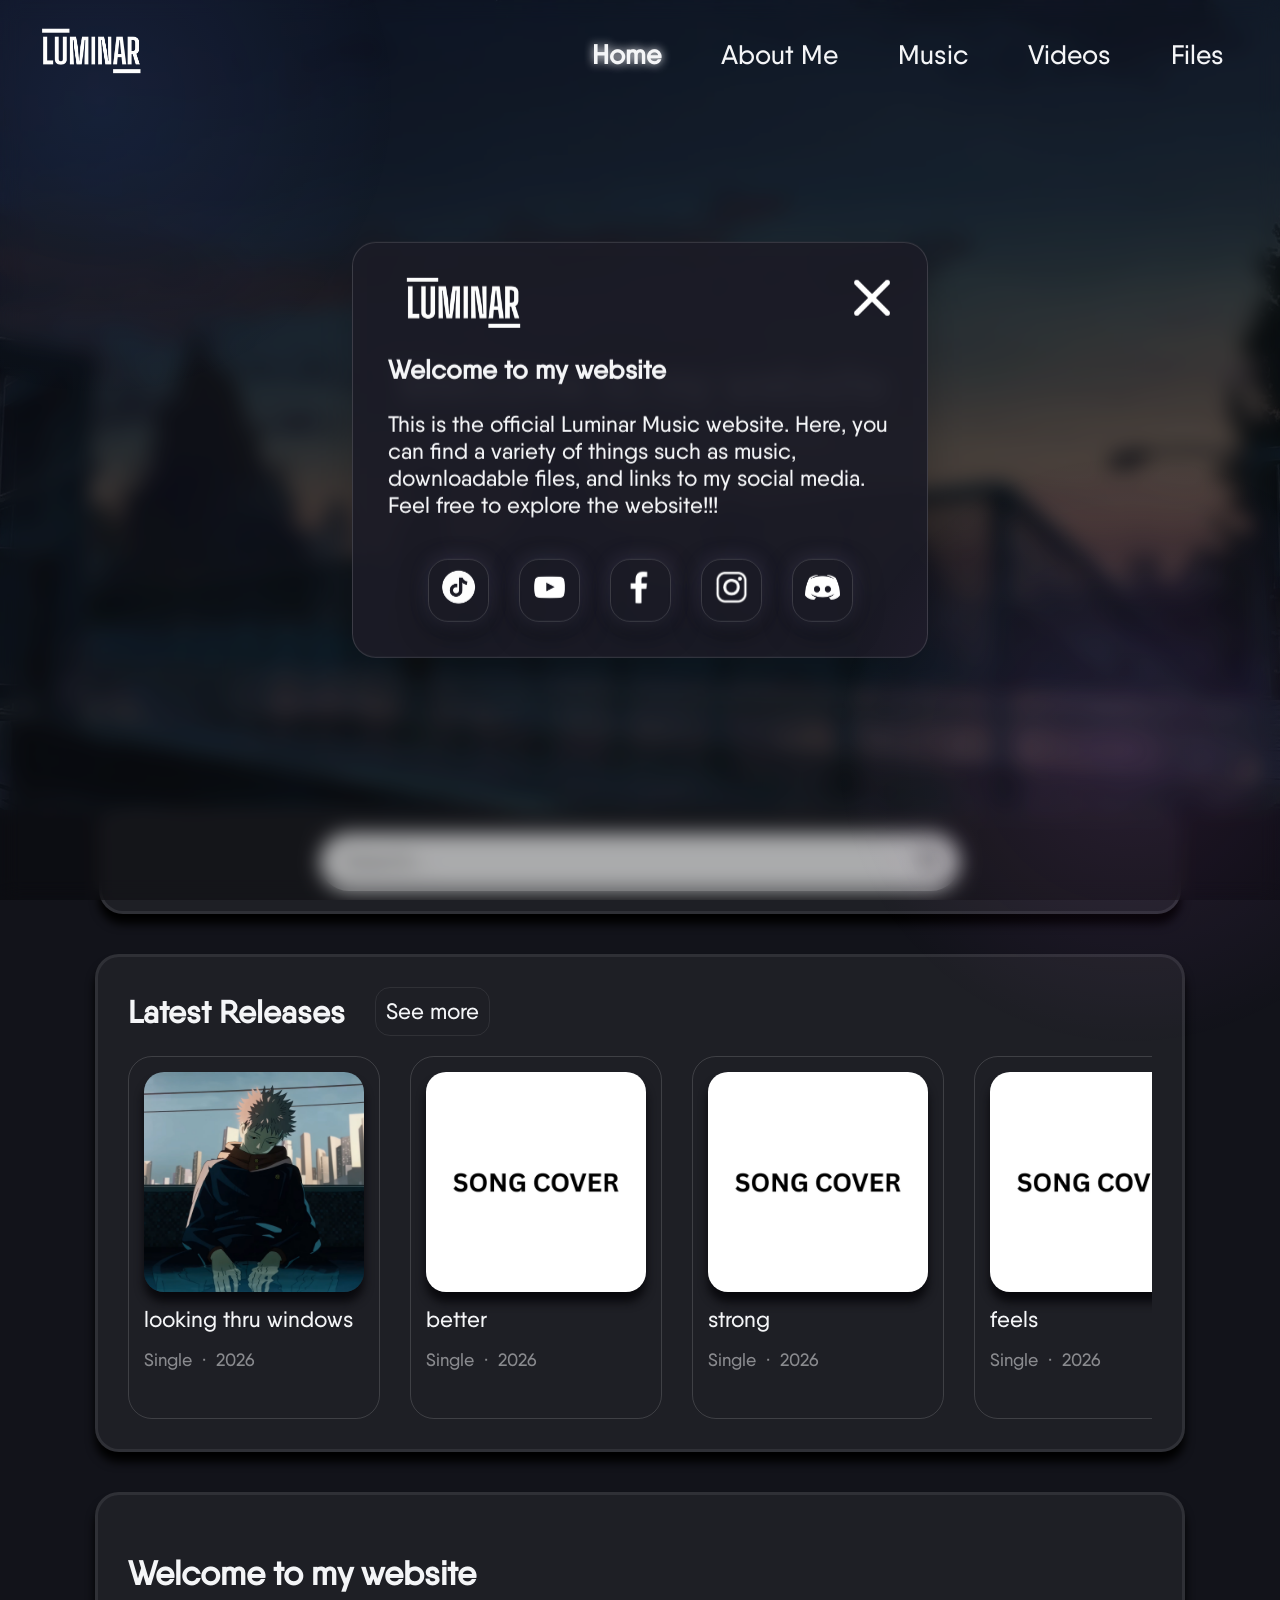
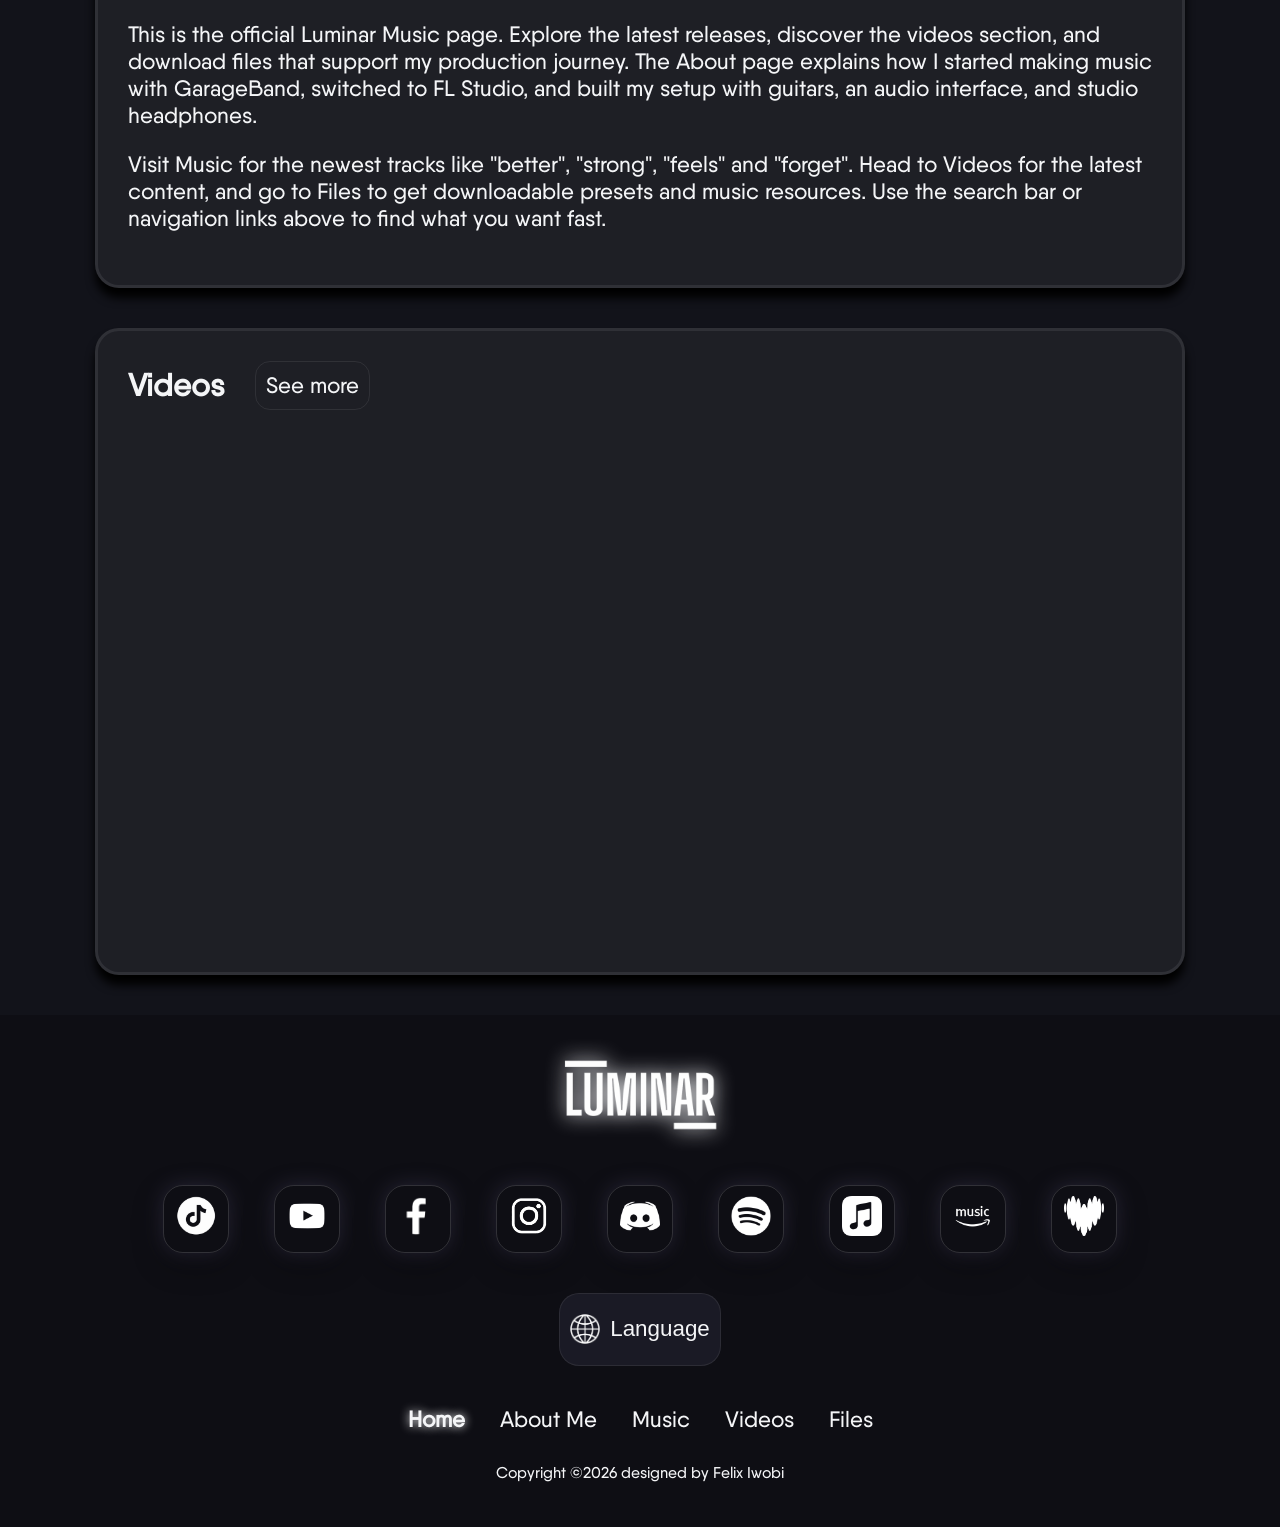
==== index.html @ fa7b5176 "Add files via upload" ====
<!DOCTYPE html>
<html lang="en">
<head>
    <meta charset="UTF-8">
    <meta name="viewport" content="width=device-width, initial-scale=1.0">
    <link rel="stylesheet" href="style.css">
    <title>Luminar - Home</title>
    <link rel="icon" href="images/luminar-logo-small.png">
</head>
<body>
    <nav class="navbar">
        <a href=""><img src="images/luminar-logo.png" class="luminar-logo" alt=""></a>
        <ul class="navlist">
            <li><a href="index.html" id="nav-home" aria-current="page">Home</a></li>
            <li><a href="about.html" id="nav-about">About Me</a></li>
            <li><a href="music.html" id="nav-music">Music</a></li>
            <li><a href="videos.html" id="nav-videos">Videos</a></li>
            <li><a href="files.html" id="nav-files">Files</a></li>
        </ul>
    </nav>
<div class="background-image">
    <img src="images/taki-bridge.jpg" alt="background-image">
    <div class="text-on-image">
        <h2 id="hero-title">Welcome to my website</h2>
        <p class="quote" id="hero-quote">
            “Music makes small moments feel cinematic.”
        </p>
    </div>
</div>
<div class="popup">
    <div class="popup-box">
        <div class="popup-top">
            <img src="images/luminar-logo.png" class="logo-in-popup" alt="luminar-logo">
            <img src="images/close-button.png" class="close-btn" alt="close-btn">
        </div>
        <h3 id="main-title" data-lang="welcomeHeading">Welcome to my website</h3>
        <p data-lang="welcomeText1">
            This is the official Luminar Music website. 
            Here, you can find a variety of things such as music, downloadable files, and links to my social media. 
            Feel free to explore the website!!!
        </p>
        <ul class="social-media">
            <li><a href="https://www.tiktok.com/@prod.luminar?_r=1&_t=ZN-96M1bp7JBuY"><img src="images/TikTok.png" alt="TikTok-logo"></a></li>
            <li><a href="https://youtube.com/@prod.luminar?si=uU-DsU_S15RflDt3"><img src="images/YouTube.png" alt=""></a></li>
            <li><a href=""><img src="images/facobook.png" alt=""></a></li>
            <li><a href="https://www.instagram.com/luminar_music/"><img src="images/Insta.png" alt=""></a></li>
            <li><a href="https://discord.gg/rSsydXQe"><img src="images/Discord.png" alt=""></a></li>
        </ul>
    </div>
</div>
<div class="search">
    <div>
        <input type="text" placeholder="Search...">
        <a href=""><img src="images/search.png" alt=""></a>
    </div>  
</div>
<div class="results">
    <h1 data-lang="searchresults">Search Results</h1>
    <div class="search-results">
        <ul class="search-results-list" id="search-results-list">
            <li><a href="https://www.tiktok.com/@prod.luminar?_r=1&_t=ZN-96M1bp7JBuY"><img src="images/TikTok.png" alt="">TikTok</a></li>
            <li><a href="https://youtube.com/@prod.luminar?si=uU-DsU_S15RflDt3"><img src="images/YouTube.png" alt="">YouTube</a></li>
            <li><a href=""><img src="images/facobook.png" alt="">facebook</a></li>
            <li><a href="https://www.instagram.com/luminar_music/"><img src="images/Insta.png" alt="">Instagram</a></li>
            <li><a href=""><img src="images/Spotify.png" alt="">Spotify</a></li>
            <li><a href=""><img src="images/Apple-music.png" alt="">Apple Music</a></li>
            <li><a href="https://discord.gg/rSsydXQe"><img src="images/Discord.png" alt="">Discord</a></li>
            <li><img src="images/Home-pictpgram.png" alt=""><a href="index.html" id="search-home">Home</a></li>
            <li><img src="images/About-pictogram.png" alt=""><a href="about.html" id="search-about">About</a></li>
            <li><img src="images/Music-pictpgram.png" alt=""><a href="music.html" id="search-music">Music</a></li>
            <li><img src="images/Videos-pictogram.png" alt=""><a href="videos.html" id="search-videos">Videos</a></li>
            <li><img src="images/compressed.png" alt=""><a href="files.html" id="search-files">Files</a></li>
        </ul>
    </div>    
</div>
<div class="main-content">
    <div class="releases-home">
        <div class="latest-releases-heading">
            <p data-lang="releases">Latest Releases</p>
            <a href="music.html" data-lang="seeMore">See more</a>
        </div>  
        <ul class="latest-releases-home">
            <li class="song-item"
                data-title="looking thru windows"
                data-cover="images/song covers/looking thru windows.png"
                data-audio="audio/looking thru windows.mp3">
                <a href="music.html">
                <img src="images/song covers/looking thru windows.png"
                    class="song-cover"
                    alt="looking thru windows cover">
                <p class="song-name">looking thru windows</p>
                <div class="song-detail">
                    <p>Single</p>·<p>2026</p>
                </div>
                </a>
            </li>

            <li><a href="music.html"><img src="images/song-cover.png" class="song-cover" alt=""><p>better</p><div class="song-detail"><p>Single</p>·<p>2026</p></div></a></li>
            <li><a href="music.html"><img src="images/song-cover.png" class="song-cover" alt=""><p>strong</p><div class="song-detail"><p>Single</p>·<p>2026</p></div></a></li>
            <li><a href="music.html"><img src="images/song-cover.png" class="song-cover" alt=""><p>feels</p><div class="song-detail"><p>Single</p>·<p>2026</p></div></a></li>
            <li><a href="music.html"><img src="images/song-cover.png" class="song-cover" alt=""><p>forget</p><div class="song-detail"><p>Single</p>·<p>2026</p></div></a></li>
            <li><a href="music.html"><img src="images/song-cover.png" class="song-cover" alt=""><p>unsure</p><div class="song-detail"><p>Single</p>·<p>2026</p></div></a></li>
        </ul>    
    </div> 
    <div class="text-1">
        <h2 data-lang="mainTitle">Welcome to my website</h2>
        <p data-lang="text1part1">
            This is the official Luminar Music page. Explore the latest releases, discover the videos section, and download files that support my production journey.
            The About page explains how I started making music with GarageBand, switched to FL Studio, and built my setup with guitars, an audio interface, and studio headphones.
        </p>
        <p data-lang="text1part2">
            Visit Music for the newest tracks like "better", "strong", "feels" and "forget".
            Head to Videos for the latest content, and go to Files to get downloadable presets and music resources.
            Use the search bar or navigation links above to find what you want fast.
        </p>
    </div>
    <div class="text-1">
        <div class="latest-releases-heading">
            <p data-lang="videosTitle">Videos</p>
            <a href="videos.html" data-lang="seeMore">See more</a>
        </div>    
        <div class="vid-container">
            <iframe
            src="https://www.youtube.com/embed/bjVLU2l9zsI"
            title="YouTube video player"
            frameborder="0"
            allowfullscreen data-search="a jazzy groovy beat i made">
            </iframe>
        </div>     
    </div>
</div>
<div class="footer">
    <img src="images/luminar-logo.png" class="logo-footer" alt="logo">
    <ul class="social-media">
        <li><a href="https://www.tiktok.com/@prod.luminar?_r=1&_t=ZN-96M1bp7JBuY"><img src="images/TikTok.png" alt=""></a></li>
        <li><a href="https://youtube.com/@prod.luminar?si=uU-DsU_S15RflDt3"><img src="images/YouTube.png" alt=""></a></li>
        <li><a href=""><img src="images/facobook.png" alt=""></a></li>
        <li><a href="https://www.instagram.com/luminar_music/"><img src="images/Insta.png" alt=""></a></li>
        <li><a href="https://discord.gg/rSsydXQe"><img src="images/Discord.png" alt=""></a></li>
        <li><a href=""><img src="images/Spotify.png" alt=""></a></li>
        <li><a href=""><img src="images/Apple-music.png" alt=""></a></li>
        <li><a href=""><img src="images/Amazon-music.png" alt=""></a></li>
        <li><a href=""><img src="images/Deezer.png" alt=""></a></li>
    </ul>
    <div class="lang-select">
        <button id="lang-btn">
            <img src="images/globe.png" alt="globe">
            <p data-lang="language">Language</p>
        </button>
        <ul class="lang-list" id="lang-list">
            <li id="lang-en">English</li>
            <li id="lang-de">Deutsch</li>
            <li id="lang-fr">Français</li>
            <li id="lang-es">Español</li>
            <li id="lang-pt">Português</li>
            <li id="lang-pl">Polski</li>
            <li id="lang-jp">日本語</li>
            <li id="lang-zh">简体中文</li>
            <li id="lang-kr">한국어</li>
        </ul>
    </div>
    <ul class="navlist-footer">
        <li><a href="index.html" id="footer-home" aria-current="page">Home</a></li>
        <li><a href="about.html" id="footer-about">About Me</a></li>
        <li><a href="music.html" id="footer-music">Music</a></li>
        <li><a href="videos.html" id="footer-videos">Videos</a></li>
        <li><a href="files.html" id="footer-files">Files</a></li>
    </ul> 
    <div class="footer-bottom">
        <p data-lang="copyright">Copyright &copy;2026 designed by Felix Iwobi </p>
    </div>
</div>
<script id="uh3b7r">
    const navbar = document.querySelector(".navbar");

    window.addEventListener("scroll", () => {

        if (window.scrollY > 50) {
            navbar.classList.add("scrolled");
        } 
        
        else {
            navbar.classList.remove("scrolled");
        }

    });
    const searchInput = document.querySelector(".search input");
    const items = document.querySelectorAll(".search-results-list li");
    const resultsBox = document.querySelector(".results");

    resultsBox.style.display = "none";

    searchInput.addEventListener("input", function () {

        const value = searchInput.value.toLowerCase();

        if (value.trim() === "") {
            resultsBox.style.display = "none";
            return;
        }

        resultsBox.style.display = "block";

        items.forEach(function(item) {

            const text = item.textContent.toLowerCase();

            if (text.includes(value)) {
                item.style.display = "list-item";
            } else {
                item.style.display = "none";
            }

        });

    });
    const closeBtn = document.querySelector(".close-btn");
    const popup = document.querySelector(".popup");

    closeBtn.addEventListener("click", () => {
        popup.style.display = "none";
    });
    const btn = document.getElementById("lang-btn");
    const box = document.getElementById("lang-list");

    btn.addEventListener("click", () => {
        if (box.style.display === "none") {
            box.style.display = "block";
        } else {
            box.style.display = "none";
        }
    });
    const listItems = document.querySelectorAll(".lang-list li");
    const list = document.getElementById("lang-list");

    listItems.forEach(item => {

        item.addEventListener("click", () => {
            list.style.display = "none";
        });

    });
    const translations = {
    en: {
        heroTitle: "Welcome to my website",
        heroQuote: "“Music makes small moments feel cinematic.”",

        navHome: "Home",
        navAbout: "About Me",
        navMusic: "Music",
        navVideos: "Videos",
        navFiles: "Files",

        footerHome: "Home",
        footerAbout: "About Me",
        footerMusic: "Music",
        footerVideos: "Videos",
        footerFiles: "Files",

        searchHome: "Home",
        searchAbout: "About Me",
        searchMusic: "Music",
        searchVideos: "Videos",
        searchFiles: "Files",

        mainTitle: "Welcome to my website",

        searchPlaceholder: "Search...",
        searchresults: "Search Results",

        welcomeText1:
        "This is the official Luminar Music website. Here, you can find a variety of things such as music, downloadable files, and links to my social media. Feel free to explore the website!!!",

        releases: "Latest Releases",
        seeMore: "See more",

        text1part1:
        "This is the official Luminar Music page. Explore the latest releases, discover the videos section, and download files that support my production journey. The About page explains how I started making music with GarageBand, switched to FL Studio, and built my setup with guitars, an audio interface, and studio headphones.",

        text1part2:
        'Visit Music for the newest tracks like "better", "strong", "feels" and "forget". Head to Videos for the latest content, and go to Files to get downloadable presets and music resources. Use the search bar or navigation links above to find what you want fast.',

        videosTitle: "Videos",
        videosComingSoon: "No videos available at the time. Coming soon...",

        language: "Language",
        copyright: "Copyright ©2026 designed by Felix Iwobi"
    },

    de: {
        heroTitle: "Willkommen auf meiner Webseite",
        heroQuote: "„Musik macht kleine Momente filmisch.“",

        navHome: "Startseite",
        navAbout: "Über mich",
        navMusic: "Musik",
        navVideos: "Videos",
        navFiles: "Dateien",

        footerHome: "Startseite",
        footerAbout: "Über mich",
        footerMusic: "Musik",
        footerVideos: "Videos",
        footerFiles: "Dateien",

        searchHome: "Startseite",
        searchAbout: "Über mich",
        searchMusic: "Musik",
        searchVideos: "Videos",
        searchFiles: "Dateien",

        mainTitle: "Willkommen auf meiner Webseite",

        searchPlaceholder: "Suchen...",
        searchresults: "Suchergebnisse",

        welcomeText1:
        "Dies ist die offizielle Website von Luminar Music. Hier findest du eine Vielzahl von Inhalten wie Musik, Dateien zum Herunterladen und Links zu meinen Social-Media-Kanälen. Schau dich gerne auf der Website um!!!",

        releases: "Neueste Veröffentlichungen",
        seeMore: "Mehr anzeigen",

        text1part1:
        "Dies ist die offizielle Luminar Music-Seite. Entdecke die neuesten Veröffentlichungen, stöbere im Videobereich und lade Dateien herunter, die meine musikalische Entwicklung begleiten. Auf der „Über mich“-Seite erfährst du, wie ich mit GarageBand angefangen habe, Musik zu machen, zu FL Studio gewechselt bin und mein Setup mit Gitarren, einem Audio-Interface und Studio-Kopfhörern aufgebaut habe.",

        text1part2:
        "Besuche Musik für die neuesten Tracks wie „better“, „strong“, „feels“ und „forget“. Gehe zu Videos für die neuesten Inhalte und zu Dateien für herunterladbare Presets und Musikressourcen. Nutze die Suchleiste oder die Navigation oben, um schnell zu finden, was du suchst.",

        videosTitle: "Videos",
        videosComingSoon: "Zurzeit sind keine Videos verfügbar. Kommt bald...",

        language: "Sprache",
        copyright: "Copyright ©2026 gestaltet von Felix Iwobi"
    },

    fr: {
        heroTitle: "Bienvenue sur mon site",
        heroQuote: "« La musique rend les petits moments cinématographiques. »",

        navHome: "Accueil",
        navAbout: "À propos",
        navMusic: "Musique",
        navVideos: "Vidéos",
        navFiles: "Fichiers",

        footerHome: "Accueil",
        footerAbout: "À propos",
        footerMusic: "Musique",
        footerVideos: "Vidéos",
        footerFiles: "Fichiers",

        searchHome: "Accueil",
        searchAbout: "À propos",
        searchMusic: "Musique",
        searchVideos: "Vidéos",
        searchFiles: "Fichiers",

        mainTitle: "Bienvenue sur mon site",

        searchPlaceholder: "Rechercher...",
        searchresults: "Résultats de la recherche",

        welcomeText1:
        "Voici le site officiel de Luminar Music. Vous y trouverez de la musique, des fichiers à télécharger et des liens vers mes réseaux sociaux. N'hésitez pas à explorer le site !!!",

        releases: "Dernières sorties",
        seeMore: "Voir plus",

        text1part1:
        "Ceci est la page officielle de Luminar Music. Explorez les dernières sorties, découvrez la section vidéos et téléchargez des fichiers qui soutiennent mon parcours musical. La page À propos explique comment j'ai commencé avec GarageBand puis FL Studio.",

        text1part2:
        'Visitez Musique pour les morceaux comme "better", "strong", "feels" et "forget". Allez dans Vidéos pour le contenu récent et dans Fichiers pour les ressources.',

        videosTitle: "Vidéos",
        videosComingSoon: "Aucune vidéo disponible pour le moment. Bientôt disponible...",

        language: "Langue",
        copyright: "Copyright ©2026 conçu par Felix Iwobi"
    },

    es: {
        heroTitle: "Bienvenido a mi sitio web",
        heroQuote: "« La música hace que los pequeños momentos parezcan cinematográficos. »",

        navHome: "Inicio",
        navAbout: "Sobre mí",
        navMusic: "Música",
        navVideos: "Vídeos",
        navFiles: "Archivos",

        footerHome: "Inicio",
        footerAbout: "Sobre mí",
        footerMusic: "Música",
        footerVideos: "Vídeos",
        footerFiles: "Archivos",

        searchHome: "Inicio",
        searchAbout: "Sobre mí",
        searchMusic: "Música",
        searchVideos: "Vídeos",
        searchFiles: "Archivos",

        mainTitle: "Bienvenido a mi sitio web",

        searchPlaceholder: "Buscar...",
        searchresults: "Resultados de búsqueda",

        welcomeText1:
        "Esta es la página web oficial de Luminar Music. Aquí encontrarás música, archivos descargables y enlaces a mis redes sociales.",

        releases: "Últimos lanzamientos",
        seeMore: "Ver más",

        text1part1:
        "Explora los últimos lanzamientos, la sección de vídeos y los archivos del proyecto musical.",

        text1part2:
        'Visita Música para canciones como "better", "strong", "feels" y "forget".',

        videosTitle: "Vídeos",
        videosComingSoon: "No hay vídeos disponibles por el momento. Próximamente...",

        language: "Idioma",
        copyright: "Copyright ©2026 diseñado por Felix Iwobi"
    },

    pt: {
        heroTitle: "Bem-vindo ao meu site",
        heroQuote: "“A música faz pequenos momentos parecerem cinematográficos.”",

        navHome: "Início",
        navAbout: "Sobre mim",
        navMusic: "Música",
        navVideos: "Vídeos",
        navFiles: "Arquivos",

        footerHome: "Início",
        footerAbout: "Sobre mim",
        footerMusic: "Música",
        footerVideos: "Vídeos",
        footerFiles: "Arquivos",

        searchHome: "Início",
        searchAbout: "Sobre mim",
        searchMusic: "Música",
        searchVideos: "Vídeos",
        searchFiles: "Arquivos",

        mainTitle: "Bem-vindo ao meu site",

        searchPlaceholder: "Pesquisar...",
        searchresults: "Resultados da pesquisa",

        welcomeText1:
        "Este é o site oficial da Luminar Music. Aqui você pode encontrar músicas, arquivos para download e links para minhas redes sociais.",

        releases: "Últimos lançamentos",
        seeMore: "Ver mais",

        text1part1:
        "Explore os lançamentos mais recentes, a seção de vídeos e os arquivos do projeto musical.",

        text1part2:
        'Visite Música para ouvir faixas como "better", "strong", "feels" e "forget".',

        videosTitle: "Vídeos",
        videosComingSoon: "Nenhum vídeo disponível no momento. Em breve...",

        language: "Idioma",
        copyright: "Copyright ©2026 projetado por Felix Iwobi"
    },

    pl: {
        heroTitle: "Witamy na mojej stronie",
        heroQuote: "„Muzyka sprawia, że małe chwile stają się filmowe.”",

        navHome: "Strona główna",
        navAbout: "O mnie",
        navMusic: "Muzyka",
        navVideos: "Wideo",
        navFiles: "Pliki",

        footerHome: "Strona główna",
        footerAbout: "O mnie",
        footerMusic: "Muzyka",
        footerVideos: "Wideo",
        footerFiles: "Pliki",

        searchHome: "Strona główna",
        searchAbout: "O mnie",
        searchMusic: "Muzyka",
        searchVideos: "Wideo",
        searchFiles: "Pliki",

        mainTitle: "Witamy na mojej stronie",

        searchPlaceholder: "Szukaj...",
        searchresults: "Wyniki wyszukiwania",

        welcomeText1:
        "To jest oficjalna strona Luminar Music. Znajdziesz tutaj muzykę, pliki do pobrania oraz linki do moich mediów społecznościowych. Miłego przeglądania strony!!!",

        releases: "Najnowsze wydania",
        seeMore: "Zobacz więcej",

        text1part1:
        "To jest oficjalna strona Luminar Music. Odkrywaj najnowsze wydania, sekcję wideo oraz pliki związane z moją muzyczną podróżą. Strona O mnie wyjaśnia, jak zacząłem tworzyć muzykę w GarageBand, przeszedłem na FL Studio i zbudowałem swoje stanowisko z gitarami, interfejsem audio i słuchawkami studyjnymi.",

        text1part2:
        'Odwiedź sekcję Muzyka, aby posłuchać utworów takich jak "better", "strong", "feels" i "forget". Przejdź do sekcji Wideo po najnowsze materiały i do sekcji Pliki po presety oraz zasoby muzyczne. Użyj wyszukiwarki lub nawigacji powyżej, aby szybko znaleźć to, czego szukasz.',

        videosTitle: "Wideo",
        videosComingSoon: "Brak dostępnych filmów w tej chwili. Wkrótce...",

        language: "Język",
        copyright: "Copyright ©2026 projekt: Felix Iwobi"
    },

    jp: {
        heroTitle: "私のウェブサイトへようこそ",
        heroQuote: "「音楽は小さな瞬間を映画のようにする。」",

        navHome: "ホーム",
        navAbout: "私について",
        navMusic: "音楽",
        navVideos: "動画",
        navFiles: "ファイル",

        footerHome: "ホーム",
        footerAbout: "私について",
        footerMusic: "音楽",
        footerVideos: "動画",
        footerFiles: "ファイル",

        searchHome: "ホーム",
        searchAbout: "私について",
        searchMusic: "音楽",
        searchVideos: "動画",
        searchFiles: "ファイル",

        mainTitle: "私のウェブサイトへようこそ",

        searchPlaceholder: "検索...",
        searchresults: "検索結果",

        welcomeText1:
        "こちらはLuminar Musicの公式ウェブサイトです。音楽やファイル、SNSリンクがあります。",

        releases: "最新リリース",
        seeMore: "もっと見る",

        text1part1:
        "最新の楽曲や動画、制作リソースを紹介しています。",

        text1part2:
        "Musicページで楽曲を視聴できます。",

        videosTitle: "動画",
        videosComingSoon: "現在利用可能な動画はありません。",

        language: "言語",
        copyright: "Copyright ©2026 Felix Iwobi"
    },

    zh: {
        heroTitle: "欢迎来到我的网站",
        heroQuote: "“音乐让平凡时刻变得像电影一样。”",

        navHome: "主页",
        navAbout: "关于我",
        navMusic: "音乐",
        navVideos: "视频",
        navFiles: "文件",

        footerHome: "主页",
        footerAbout: "关于我",
        footerMusic: "音乐",
        footerVideos: "视频",
        footerFiles: "文件",

        searchHome: "主页",
        searchAbout: "关于我",
        searchMusic: "音乐",
        searchVideos: "视频",
        searchFiles: "文件",

        mainTitle: "欢迎来到我的网站",

        searchPlaceholder: "搜索...",
        searchresults: "搜索结果",

        welcomeText1:
        "这是 Luminar Music 官方网站，你可以找到音乐、下载文件和社交媒体链接。",

        releases: "最新发布",
        seeMore: "查看更多",

        text1part1:
        "浏览最新音乐与内容。",

        text1part2:
        "在音乐页面收听歌曲。",

        videosTitle: "视频",
        videosComingSoon: "目前没有可用视频。",

        language: "语言",
        copyright: "Copyright ©2026 Felix Iwobi"
    },

    kr: {
        heroTitle: "내 웹사이트에 오신 것을 환영합니다",
        heroQuote: "“음악은 작은 순간을 영화처럼 만든다.”",

        navHome: "홈",
        navAbout: "소개",
        navMusic: "음악",
        navVideos: "영상",
        navFiles: "파일",

        footerHome: "홈",
        footerAbout: "소개",
        footerMusic: "음악",
        footerVideos: "영상",
        footerFiles: "파일",

        searchHome: "홈",
        searchAbout: "소개",
        searchMusic: "음악",
        searchVideos: "영상",
        searchFiles: "파일",

        mainTitle: "내 웹사이트에 오신 것을 환영합니다",

        searchPlaceholder: "검색...",
        searchresults: "검색 결과",

        welcomeText1:
        "이곳은 Luminar Music 공식 웹사이트입니다. 음악, 다운로드 파일 및 SNS 링크를 찾을 수 있습니다.",

        releases: "최신 릴리스",
        seeMore: "더 보기",

        text1part1:
        "최신 음악과 영상, 제작 리소스를 확인하세요.",

        text1part2:
        'Music 페이지에서 곡을 들을 수 있습니다.',

        videosTitle: "영상",
        videosComingSoon: "현재 이용 가능한 영상이 없습니다. 곧 공개됩니다...",

        language: "언어",
        copyright: "Copyright ©2026 Felix Iwobi"
    }};

    function setLanguage(lang) {

        const t = translations[lang];

        document.querySelectorAll("[data-lang]").forEach(element => {

            const key = element.dataset.lang;

            if (t[key]) {
                element.textContent = t[key];
            }

        });

        document.getElementById("hero-title").textContent = t.heroTitle;
        document.getElementById("hero-quote").textContent = t.heroQuote;

        document.getElementById("nav-home").textContent = t.navHome;
        document.getElementById("nav-about").textContent = t.navAbout;
        document.getElementById("nav-music").textContent = t.navMusic;
        document.getElementById("nav-videos").textContent = t.navVideos;
        document.getElementById("nav-files").textContent = t.navFiles;

        document.getElementById("search-home").textContent = t.searchHome;
        document.getElementById("search-about").textContent = t.searchAbout;
        document.getElementById("search-music").textContent = t.searchMusic;
        document.getElementById("search-videos").textContent = t.searchVideos;
        document.getElementById("search-files").textContent = t.searchFiles;

        document.getElementById("footer-home").textContent = t.footerHome;
        document.getElementById("footer-about").textContent = t.footerAbout;
        document.getElementById("footer-music").textContent = t.footerMusic;
        document.getElementById("footer-videos").textContent = t.footerVideos;
        document.getElementById("footer-files").textContent = t.footerFiles;

        document.getElementById("main-title").textContent = t.mainTitle;

        document.querySelector(".search input").placeholder = t.searchPlaceholder;

        localStorage.setItem("language", lang);
    }

    document.getElementById("lang-en").addEventListener("click", () => {
        setLanguage("en");
    });

    document.getElementById("lang-de").addEventListener("click", () => {
        setLanguage("de");
    });

    document.getElementById("lang-fr").addEventListener("click", () => {
        setLanguage("fr");
    });

    document.getElementById("lang-es").addEventListener("click", () => {
        setLanguage("es");
    });

    document.getElementById("lang-jp").addEventListener("click", () => {
        setLanguage("jp");
    });

    document.getElementById("lang-zh").addEventListener("click", () => {
        setLanguage("zh");
    });

    document.getElementById("lang-pt").addEventListener("click", () => {
    setLanguage("pt");
    });

    document.getElementById("lang-kr").addEventListener("click", () => {
        setLanguage("kr");
    });

    document.getElementById("lang-pl").addEventListener("click", () => {
        setLanguage("pl");
    });

    const savedLanguage = localStorage.getItem("language");

    if (savedLanguage) {
        setLanguage(savedLanguage);
    }
</script>
</body>
</html>
---- style.css ----
@font-face {
    font-family: "MyFont";
    src: url("font/myfont.otf");
}

html {
    scroll-behavior: smooth;
}

:root {
    --surface: #12131a;
    --surface-soft: #1c1c27;
    --text: #f4f5f7;
    --overlay: rgba(0, 0, 0, 0.3);
    --border: rgba(255, 255, 255, 0.08);
    --shadow: 0 24px 80px rgba(0, 0, 0, 0.32);
    --shadow-big: 0 32px 80px rgba(0, 0, 0, 0.5);
    --bubble: rgba(255, 255, 255, 0.05);
    --footer-bg: #0e0e14;
    --popup-bg: rgba(28, 28, 39, 0.9);
    --popup-border: rgba(255, 255, 255, 0.15);
    --hover-bg: rgba(214, 184, 255, 0.2);
    --radius-large: 24px;
    --blur-normal: blur(10px);
    --transition: 0.15s ease;
    --gradient1: #6a8cff;
    --gradient2: #e16aff;
    --gradient3: #ff6aa6;
    --gradient4: #e16aff;
    --gradient5: #6a8cff;
}


:focus-visible {
    outline: none;
    box-shadow: 0 0 0 3px rgba(255, 255, 255, 0.35);
    border-radius: 12px;
}

body {
    margin: 0;
    min-height: 100vh;
    color: var(--text);
    background: var(--surface);
    font-family: "MyFont", sans-serif;
    font-size: 140%;
    overflow-x: hidden;
}


body::before {
    content: "";
    position: fixed;

    width: 600px;
    height: 600px;

    background:
        radial-gradient(
            circle,
            rgba(106, 140, 255, 0.1),
            transparent 70%
        );

    top: -200px;
    left: -200px;

    z-index: -1;
    pointer-events: none;

    animation: ambientMove 12s ease-in-out infinite alternate;
    z-index: 1000;
}

body::after {
    content: "";
    position: fixed;

    width: 600px;
    height: 600px;

    background:
        radial-gradient(
            circle,
            rgba(225, 106, 255, 0.1),
            transparent 70%
        );

    bottom: -150px;
    right: -150px;

    z-index: -1;
    pointer-events: none;

    animation: ambientMove2 16s ease-in-out infinite alternate;
    z-index: 1000;
}

@keyframes ambientMove2 {
    from { transform: translate(0, 0);       }
    to   { transform: translate(-120px, -80px); }
}

@keyframes ambientMove {
    from { transform: translate(0, 0);       }
    to   { transform: translate(120px, 80px); }
}

a {
    color: var(--text);
    text-decoration: none;
    transition:
        opacity var(--transition),
        transform var(--transition),
        background var(--transition);
}

ul {
    padding: 0;
    margin: 0;
}

.luminar-logo {
    width: 130px;
    height: 50px;
    object-fit: cover;
    animation: lightup 4s ease alternate infinite;
}

@keyframes lightup{
    0%{
        filter: drop-shadow(0 0 0 var(--text));
    }
    100%{
        filter: drop-shadow(0 0 20px var(--text));
    }
}


div {
    padding: 0;
    margin: 0;
}

/* ── Navbar ── */

.navbar {
    display: flex;
    justify-content: space-between;
    align-items: center;
    position: fixed;
    top: 0;
    left: 0;
    width: 100%;
    z-index: 2000;
    background: transparent;
    border: 1px solid transparent;
    border-radius: var(--radius-large);
    box-shadow: none;
    padding: 25px;
    box-sizing: border-box;
    transition:
        background var(--transition),
        backdrop-filter var(--transition),
        box-shadow var(--transition),
        border-color var(--transition);
}

.navbar.scrolled {
    background-color: var(--surface-soft);
    z-index: 2000;
    opacity: 0.95;
    border-color: rgba(255, 255, 255, 0.15);
    box-shadow: 0 20px 40px rgba(0, 0, 0, 0.6);
    border-radius: var(--radius-large);
}

.navlist {
    display: flex;
    list-style: none;
    align-items: center;
}

.releases-home,
.text-1,
.latest-releases {
    margin: 70px auto;
}

.results {
    margin: auto;
    margin-bottom: 40px;
}

.search {
    margin-left: auto;
    margin-right: auto;
    margin-bottom: 40px;
}

.navlist li a {
    font-size: 120%;
    color: var(--text);
    text-decoration: none;
    padding: 0 30px;
}

a[aria-current="page"] {
    font-weight: bold;
    text-shadow: 0 0 10px var(--text);
}

.navlist a:hover {
    opacity: 0.3;
}

@media (max-width: 950px) {
    .navbar {
        display: flex;
        flex-direction: column;
        justify-content: center;
        align-items: center;
        position: static;
        background-color: var(--surface-soft);
        border: 1px solid rgba(255, 255, 255, 0.15);
        box-shadow: 0 20px 40px rgba(0, 0, 0, 0.6);
        border-radius: var(--radius-large);
        padding: 25px;
    }

    .navlist {
        display: flex;
        flex-direction: column;
        justify-content: center;
        align-items: center;
        padding: 0;
        margin: 0;
    }

    .navlist li {
        padding: 10px 0;
    }

    .latest-releases {
        gap: 45px;
        display: flex;
        flex-wrap: wrap;
        align-items: center;
        padding: 0;
        margin: 0 0 25px 0;
    }
}

/* ── Hero images ── */

.background-image,
.background-image-crop {
    position: relative;
    display: flex;
}

.background-image img {
    opacity: 0.4;
    width: 100%;
    height: 90vh;
    object-fit: cover;
}

.background-image-crop img {
    opacity: 0.4;
    width: 100%;
    height: 50vh;
    object-fit: cover;
    filter: blur(10px);
}

.background-image div {
    position: absolute;
    font-size: 140%;
    top: 50%;
    left: 50%;
    transform: translate(-50%, -50%);
}

.background-image-crop div {
    position: absolute;
    font-size: 140%;
    top: 60%;
    left: 50%;
    transform: translate(-50%, -50%);
}

.text-on-image {
    display: flex;
    flex-direction: column;
    justify-content: center;
    align-items: center;
    gap: 12px;
    padding: 0;
}

.text-on-image p {
    margin: 0;
    font-size: 70%;
}

.text-on-image h1,
.text-on-image h2 {
    margin: 0;
    text-align: center;
    animation: fadeUp 1s ease forwards;
}

@keyframes fadeUp {
    from { opacity: 0; transform: translateY(8px); }
    to   { opacity: 1; transform: translateY(0);   }
}

/* ── quote ── */

.quote {
    font-family: "Cormorant Garamond", serif;
    font-size: 2.2rem;
    font-weight: 400;
    letter-spacing: 0.5px;
    line-height: 1.4;
    color: #f5f5f5;
    font-style: italic;
    margin: 0;
    text-align: center;
    animation: floatQuote 2s ease-in-out alternate infinite;
}

@keyframes floatQuote {
    0%   { transform: translateY(0px);  opacity: 0.5; }
    100%  { transform: translateY(-8px); opacity: 1;   }
}

@media (max-width: 900px) {
    .background-image-crop img {
        height: 40vh;
    }

    .background-image-crop div {
        top: 50%;
    }
}

/* ── Popups ── */

.popup {
    display: flex;
    position: fixed;
    inset: 0;
    backdrop-filter: var(--blur-normal);
    background-color: var(--overlay);
    z-index: 99;
}

.popup-box {
    position: fixed;
    top: 50%;
    left: 50%;
    transform: translate(-50%, -50%);
    height: auto;
    width: 45%;
    padding: 35px;
    background: var(--popup-bg);
    border: 1px solid var(--popup-border);
    backdrop-filter: var(--blur-normal);
    box-shadow: 0 20px 40px rgba(0, 0, 0, 0.2);
    border-radius: var(--radius-large);
    box-sizing: border-box;
}

.popup-box .social-media {
    margin: 0;
}

.popup-box p {
    margin: 0 0 40px 0;
}

.popup-top {
    display: flex;
    justify-content: space-between;
}

.popup-box .social-media {
    gap: 10px;
}

.popup-box .social-media img {
    width: 35px;
    height: auto;
    object-fit: cover;
}

.popup-top img {
    transition: filter var(--transition);
}

.popup-top img:hover {
    filter: drop-shadow(0 0 10px var(--text));
}

@media (max-width: 1150px) {
    .popup-box .social-media {
        display: none;
    }

    .popup-box {
        width: 50%;
    }
}

@media (max-width: 800px){
    .popup-box{
        width: 60%;
    }
}

@media (max-width: 500px) {
    .popup-box{
        width: 80%;
    }
}

/* ── Song popup ── */

.song-popup {
    display: none;
    position: fixed;
    align-items: flex-start;
    inset: 0;
    backdrop-filter: var(--blur-normal);
    background-color: var(--overlay);
    z-index: 1100;
}

.song-popup-box {
    display: flex;
    position: fixed;
    justify-content: space-between;
    width: 50%;
    max-height: 56%;
    top: 50%;
    left: 50%;
    transform: translate(-50%, -50%);
    padding: 35px;
    background: var(--popup-bg);
    border: 1px solid var(--popup-border);
    backdrop-filter: var(--blur-normal);
    box-shadow: 0 20px 40px rgba(0, 0, 0, 0.2);
    border-radius: var(--radius-large);
    box-sizing: border-box;
}

.song-popup-box-small {
    display: none;
    justify-content: center;
    flex-direction: column;
    position: fixed;
    width: 60%;
    max-height: 50%;
    top: 50%;
    left: 50%;
    transform: translate(-50%, -50%);
    padding: 10px 35px 35px 35px;
    background: var(--popup-bg);
    border: 1px solid var(--popup-border);
    backdrop-filter: var(--blur-normal);
    box-shadow: 0 20px 40px rgba(0, 0, 0, 0.2);
    border-radius: var(--radius-large);
    box-sizing: border-box;
}

.song-popup-box-small-div {
    display: flex;
    justify-content: space-between;
    align-items: center;
}

.song-popup-box .image-div {
    width: 30%;
}

.song-popup-box .image-div p {
    margin: 12px 0;
}

.song-popup-box .song-cover {
    width: 100%;
}

.song-popup-box-small .social-media {
    height: 70%;
    font-size: 75%;
    display: flex;
    align-items: flex-start;
    justify-content: flex-start;
    flex-direction: row;
    overflow-y: scroll;
    gap: 10px;
    margin: 0;
    padding-top: 10px;
    scrollbar-width: thin;
    scrollbar-color: rgba(255, 255, 255, 0.15) transparent;
}

.song-popup-box .social-media {
    margin: 0;
    font-size: 80%;
    width: 60%;
    max-height: 100%;
    list-style: none;
    display: flex;
    flex-direction: row;
    overflow-y: auto;
    align-items: flex-start;
    justify-content: flex-start;
    gap: 10px;
    scrollbar-width: thin;
    scrollbar-color: rgba(255, 255, 255, 0.15) transparent;
}

.song-popup-box-small .social-media a,
.song-popup-box .social-media a {
    display: flex;
    padding: 0;
    width: 100%;
    height: 15%;
}

.song-popup-box-small .social-media li,
.song-popup-box .social-media li {
    width: 100%;
    box-shadow: none;
}

.song-popup-box-small .social-media img,
.song-popup-box .social-media img {
    width: 25px;
    height: 25px;
    object-fit: cover;
    padding-right: 15px;
}

.logo-in-popup {
    width: 150px;
    height: 50px;
    object-fit: cover;
}

.close-btn {
    width: 40px;
    height: 40px;
    z-index: 200;
    cursor: pointer;
    transition: opacity var(--transition), filter var(--transition);
}

.close-btn:hover {
    opacity: 0.3;
    filter: drop-shadow(0 10px 10px var(--text));
}

@media (max-width: 1000px) {
    .song-popup-box {
        display: none;
    }

    .song-popup-box-small {
        display: flex;
    }

    .close-btn {
        width: 25px;
        height: 25px;
    }

    .background-image img {
        height: 70vh;
        object-fit: cover;
    }
}

/* ── Search ── */

.search {
    display: flex;
    justify-content: center;
    align-items: center;
    padding: 20px;
    width: 81%;
    background-color: var(--bubble);
    border: 3px solid var(--border);
    border-radius: var(--radius-large);
    box-shadow: 0 10px 10px #000;
}

.search div {
    position: relative;
    display: flex;
    justify-content: space-between;
    align-items: center;

    padding: 15px 20px;
    border-radius: 80px;
    width: 600px;

    background-color: var(--text);

    transition: box-shadow 0.3s ease;
}

.search div::before {
    content: "";

    position: absolute;

    inset: -3px;

    border-radius: inherit;

    background: linear-gradient(
        90deg,
        var(--gradient1),
        var(--gradient2),
        var(--gradient3),
        var(--gradient4),
        var(--gradient5)
    );

    background-size: 300% 300%;

    z-index: -1;

    opacity: 0;

    transition: opacity 0.3s ease;

    animation: Glow 5s linear infinite;
}

.search div:focus-within::before {
    opacity: 1;
}

@keyframes Glow {

    0% {
        background-position: 0% 50%;
    }

    100% {
        background-position: 300% 50%;
    }

}

.search input {
    appearance: none;
    outline: none;
    border: none;
    font-size: 100%;
    color: var(--surface);
    background: transparent;
    width: 100%;
}

.search img {
    width: 20px;
    height: auto;
}

@media (max-width: 1000px) {
    .search div {
        width: 63%;
    }
}

/* ── Results / Files ── */

.results {
    width: 80%;
    padding: 30px;
    border: 3px solid var(--border);
    background-color: var(--bubble);
    border-radius: var(--radius-large);
    box-shadow: 0 10px 10px #000;
}

.results h1,
.files h1 {
    margin: 10px 0;
}

.results img,
.files img {
    width: 25px;
    height: auto;
    object-fit: cover;
    margin-right: 10px;
    transform: translateY(3px);
}

.search-results {
    width: 100%;
    overflow-y: scroll;
    height: 200px;
    scrollbar-width: thin;
    scrollbar-color: rgba(255, 255, 255, 0.2) transparent;
}

.search-results::-webkit-scrollbar {
    width: 6px;
}

.search-results::-webkit-scrollbar-track {
    background: transparent;
}

.search-results::-webkit-scrollbar-thumb {
    background: rgba(255, 255, 255, 0.2);
    border-radius: 3px;
}

.search-results ul,
.files ul {
    padding: 0;
    display: flex;
    flex-direction: column;
    list-style: none;
}

.search-results li,
.file-list li {
    display: flex;
    border: 1px solid rgba(255, 255, 255, 0.15);
    border-radius: var(--radius-large);
    padding: 10px;
    margin: 5px 0;
    transition:
        transform var(--transition),
        background-color var(--transition),
        box-shadow var(--transition);
}

.file-list li:hover,
.search-results ul li:hover {
    background-color: var(--hover-bg);
    transform: translateY(-5px);
    box-shadow: 0 10px 20px rgba(0, 0, 0, 0.6);
}

.file-list li a:hover {
    opacity: 1;
}

.file-list li a {
    color: var(--text);
    text-decoration: none;
}

/* ── Text / Gear blocks ── */

.text-1,
.gear-showcase {
    width: 80%;
    padding: 30px;
    border: 3px solid var(--border);
    background-color: var(--bubble);
    border-radius: var(--radius-large);
    box-shadow: 0 10px 10px #000;
    margin: 40px auto;
}

.gear-showcase a {
    transition:
        opacity var(--transition),
        text-shadow var(--transition),
        transform var(--transition);
}

.gear-showcase li {
    opacity: 0.5;
    padding: 10px 0;
    transition: transform var(--transition);
}

.gear-showcase li:hover {
    transform: translateY(-3px);
    opacity: 1;
    text-shadow: 0 10px 10px #000;
}

.gear-showcase ul {
    list-style: none;
}

.gear-showcase a {
    text-decoration: none;
    color: var(--text);
}

/* ── Photo ── */

.photo-about {
    width: 25%;
    float: right;
    padding: 2px;
    margin: 10px;
    border: 3px solid var(--border);
    border-radius: 15%;
    transition:
        transform var(--transition),
        background-color var(--transition),
        box-shadow var(--transition);
}

.photo-about:hover {
    transform: translateY(-3px) scale(1.01);
    background: linear-gradient(
    90deg,
        var(--gradient1),
        var(--gradient2),
        var(--gradient3),
        var(--gradient4),
        var(--gradient5)
    );
    background-size: 300% 300%;
    box-shadow: 0 10px 10px #000;
    animation: Glow 4s linear infinite;
}

@media (max-width: 800px) {
    .photo-about {
        margin: 4px;
        float: right;
        width: 150px;
        object-fit: cover;
    }
}

/* ── Releases ── */

.releases {
    width: 80%;
    margin: 0 auto;
    padding-bottom: 10px;
    border-bottom: 3px solid var(--text);
}

.releases-home {
    width: 80%;
    margin: auto;
    padding: 30px;
    border: 3px solid var(--border);
    background-color: var(--bubble);
    border-radius: var(--radius-large);
    box-shadow: 0 10px 10px #000;
    justify-content: center;
}

.latest-releases-heading {
    display: flex;
    flex-wrap: wrap;
    justify-content: flex-start;
    align-items: center;
    gap: 30px;
    padding-bottom: 20px;
}

.latest-releases-heading p {
    margin: 0;
    font-weight: 900;
    font-size: 140%;
}

.latest-releases-heading a {
    padding: 10px;
    border: 1px solid var(--border);
    border-radius: 15px;
    transition:
        background-color var(--transition),
        transform var(--transition),
        box-shadow var(--transition);
}

.latest-releases-heading a:hover {
    background-color: var(--hover-bg);
    transform: translateY(-3px);
    box-shadow: 0 10px 10px #000;
}

.song-cover {
    width: 100%;
    height: auto;
    border-radius: 20px;
    box-shadow: 0 10px 10px #09090d;
    transition:
        transform 0.4s ease,
        box-shadow 0.4s ease;
}

.latest-releases-home li:hover .song-cover,
.latest-releases li:hover .song-cover {
    transform: scale(1.02);
    box-shadow:
        0 20px 40px rgba(0, 0, 0, 0.5),
        0 0 20px rgba(255, 255, 255, 0.08);
}

.latest-releases-home {
    width: 100%;
    gap: 30px;
    display: flex;
    align-items: center;
    overflow-x: auto;
    margin: 0 auto;
    scrollbar-width: thin;
    scrollbar-color: rgba(255, 255, 255, 0.15) transparent;
}

.latest-releases {
    width: 100%;
    gap: 30px;
    display: flex;
    flex-wrap: wrap;
    justify-content: flex-start;
    align-items: center;
    margin: 0 auto;
    padding-left: 3%;
}

.latest-releases-home li {
    border: 1px solid var(--popup-border);
    border-radius: var(--radius-large);
    min-width: 220px;
    padding: 15px 15px 40px 15px;
    display: flex;
    flex-direction: column;
    justify-content: flex-start;
    list-style: none;
    margin: 0;
    position: relative;
    overflow: hidden;
    transition:
        transform var(--transition),
        background-color var(--transition),
        box-shadow var(--transition);
}

@media (max-width: 1200px) {
    .latest-releases-home li {
        min-width: 180px;
    }
}

.latest-releases li {
    border: 1px solid var(--popup-border);
    border-radius: var(--radius-large);
    width: 18%;
    padding: 15px 15px 40px 15px;
    display: flex;
    flex-direction: column;
    justify-content: flex-start;
    list-style: none;
    margin: 0;
    position: relative;
    overflow: hidden;
    z-index: 10;
    transition:
        transform var(--transition),
        background-color var(--transition),
        box-shadow var(--transition);
}

.latest-releases-home li::before,
.latest-releases li::before {
    content: "";
    position: absolute;
    inset: -100%;
    background: conic-gradient(
        transparent,
        transparent,
        transparent,
        rgba(193, 193, 193, 0.7),
        transparent
    );
    animation: rotateBorder 4s linear infinite;
    opacity: 0;
    transition: opacity 0.3s;
    z-index: 0;
}

.latest-releases-home li:hover::before,
.latest-releases li:hover::before {
    opacity: 1;
}

.latest-releases-home li::after,
.latest-releases li::after {
    content: "";
    position: absolute;
    inset: 1px;
    border-radius: 23px;
    background: inherit;
    z-index: 1;
}

.latest-releases-home li *,
.latest-releases li * {
    position: relative;
    z-index: 2;
}

@keyframes rotateBorder {
    from { transform: rotate(0deg);   }
    to   { transform: rotate(360deg); }
}

.latest-releases-home li:hover,
.latest-releases li:hover {
    transform: translateY(-5px);
    background-color: var(--hover-bg);
    box-shadow: 0 20px 30px rgba(0, 0, 0, 0.35);
}

.latest-releases-home p,
.latest-releases p {
    margin: 0;
    padding: 8px 0;
}

.song-detail {
    width: 100%;
    display: flex;
    flex-wrap: wrap;
    align-items: center;
    gap: 10px;
    opacity: 0.5;
    font-size: 80%;
}

/* ── Song player ── */

.song-player {
    position: fixed;
    top: 85%;
    left: 50%;
    transform: translateX(-50%);
    width: 52%;
    display: flex;
    align-items: center;
    gap: 14px;
    padding: 10px;
    background-color: var(--popup-bg);
    border: 1px solid var(--border);
    border-radius: 20px;
    backdrop-filter: var(--blur-normal);
    box-shadow: var(--shadow-big);
    z-index: 3000;
}

.player-cover {
    width: 70px;
    height: 70px;
    object-fit: cover;
    border-radius: 14px;
    box-shadow: 0 5px 15px rgba(0, 0, 0, 0.4);
    flex-shrink: 0;
    transition: transform var(--transition);
}

.song-player-layout{
    gap: 10px;
}

.song-player-span{
    display: flex;
    justify-content: space-between;
    justify-content: center;
    align-items: center;
    gap: 13px;
    width: 100%;
}

.song-player-span span{
    padding: 0;
    margin: 0;
    font-family: inherit;
    text-align: center;
    font-size: 80%;
    opacity: 0.7;
    min-width: 45px;
}

.song-player-layout{
    width: 100%;
    display: flex;
    flex-direction: column;
    justify-content: center;
    align-items: center;
}

.song-player-layout-mobile{
    display: none;
    width: 100%;
    flex-direction: column;
    justify-content: center;
    align-items: center;
}

.player-cover:hover {
    transform: scale(1.05);
}

.player-song-info {
    display: flex;
    flex-direction: column;
    max-width: 25%;
}

#songTitle {
    padding: 0;
    margin: 0;
    font-size: 85%;
    font-weight: 600;
    white-space: nowrap;
    overflow: hidden;
    text-overflow: ellipsis;
}

.song-player audio {
    display: none;
}

.resume-btn,
.pause-btn {
    position: relative;
    width: 30px;
    height: 30px;
    padding: 10px;
    border-radius: 50%;
    background: rgba(255, 255, 255, 0.1);
    cursor: pointer;
    object-fit: contain;
    transition:
        background var(--transition),
        transform var(--transition);
}

.resume-btn:hover,
.pause-btn:hover {
    background: var(--hover-bg);
    transform: scale(1.05);
}

#progress {
    width: 100%;
    appearance: none;
    height: 5px;
    border-radius: 20px;
    background: rgba(255, 255, 255, 0.15);
    cursor: pointer;
    accent-color: var(--text);
}

#progress::-webkit-slider-thumb {
    appearance: none;
    width: 15px;
    height: 15px;
    border-radius: 50%;
    background: white;
    cursor: pointer;
    transition: transform var(--transition);
}

#progress::-webkit-slider-thumb:hover {
    transform: scale(1.25);
}

@media (max-width: 900px) {
    .song-player {
        width: 75%;
        padding: 10px;
    }

    .player-cover {
        display: none;
    }

}

@media (max-width: 500px) {
    .song-player {
        flex-direction: column;
        top: 80%;
        left: 50%;
        transform: translateX(-50%);
        width: 94%;
        border-radius: 0;
        padding: 25px 15px 45px 15px;
    }

    .song-player img{
        transform: translateY(-10px);
    }

    .song-player img:hover{
        transform: translateY(-10px) scale(1.05);
    }

    .song-popup-box-small {
        min-width: 75%;
    }

    .song-player-layout{
        gap: 0;
    }

    .song-player-layout-mobile{
        display: flex;
    }

    .player-song-info{
        transform: translateY(-10px);
    }
}

@media (max-width: 900px) {
    .latest-releases-home,
    .latest-releases {
        gap: 15px;
        display: flex;
        flex-direction: column;
        padding-top: 10px;
        padding: 0;
        margin: 0;
    }

    .latest-releases-home img,
    .latest-releases img {
        display: none;
    }

    .latest-releases-home li,
    .latest-releases li {
        margin: 0;
        padding: 10px 15px;
        width: 90%;
        font-size: 90%;
    }

    .song-detail {
        font-size: 70%;
    }

    .latest-releases-home li::before,
    .latest-releases li::before{
        content: "";

        position: absolute;
        inset: -1px;

        border-radius: inherit;

        background: linear-gradient(
            90deg,
            var(--gradient1),
            var(--gradient2),
            var(--gradient3),
            var(--gradient4),
            var(--gradient5)
        );

        background-size: 300% 300%;

        animation: Glow 7s linear infinite;

        z-index: -2;
    }

    .latest-releases-home li::after,
    .latest-releases li::after{
        content: "";

        position: absolute;
        inset: 1px;

        border-radius: 22px;

        background: var(--popup-bg);

        z-index: -1;
    }

}

/* ── Footer ── */

.footer {
    background-color: var(--footer-bg);
    display: flex;
    flex-direction: column;
    justify-content: center;
    align-items: center;
    padding: 30px 0;
}

.social-media p {
    padding: 0;
    margin: 0;
}

.social-media {
    display: flex;
    flex-wrap: wrap;
    gap: 25px;
    list-style: none;
    justify-content: center;
    align-items: center;
    margin: 40px 0;
    padding: 0;
}

.social-media li {
    margin: 0 10px;
    padding: 10px 12px;
    border: 1px solid rgba(255, 255, 255, 0.15);
    border-radius: 20px;
    position: relative;
    overflow: hidden;
    box-shadow:
        0 0 20px rgba(189, 173, 253, 0.15),
        0 10px 30px rgba(0, 0, 0, 0.4);
    transition:
        transform var(--transition),
        background-color var(--transition),
        box-shadow var(--transition);
}

.social-media img {
    width: 40px;
    height: auto;
    object-fit: cover;
}

.logo-footer {
    width: 200px;
    height: 100px;
    object-fit: cover;
    filter: drop-shadow(0 0 10px var(--text));
}

.social-media li:hover {
    transform: translateY(-5px) scale(1.02);
    background-color: var(--hover-bg);
    box-shadow: 0 20px 30px rgba(0, 0, 0, 0.35);
}

.navlist-footer {
    margin: 0;
    padding: 0;
    display: flex;
    flex-wrap: wrap;
    list-style: none;
    gap: 35px;
    justify-content: center;
}

.navlist-footer a {
    transition: opacity var(--transition);
}

.navlist-footer a:hover {
    opacity: 0.5;
}

.footer-bottom p {
    margin-top: 30px;
    align-items: center;
    justify-content: center;
    display: flex;
    font-size: 70%;
}

/* ── Language selector ── */

.lang-select {
    position: relative;
}

.lang-select button {
    position: relative;
    display: flex;
    appearance: none;
    outline: none;
    border: none;
    justify-content: center;
    align-items: center;
    font-size: 100%;
    background-color: var(--popup-bg);
    border: 1px solid var(--border);
    color: var(--text);
    gap: 10px;
    border-radius: 20px;
    margin-bottom: 40px;
    padding: 0 10px;
    cursor: pointer;
    z-index: 10;
    transition:
        transform var(--transition),
        background-color var(--transition);
}

.lang-select button:hover {
    transform: translateY(-3px);
    background-color: var(--hover-bg);
}

.lang-select img {
    width: 30px;
    height: 30px;
    object-fit: cover;
    margin: 0;
}

.lang-list {
    display: none;
    cursor: pointer;
    font-size: 100%;
    position: absolute;
    left: 50%;
    top: -205%;
    width: 120px;
    transform: translate(-50%, -50%);
    background: var(--popup-bg);
    list-style: none;
    border: 1px solid var(--border);
    backdrop-filter: var(--blur-normal);
    border-radius: 12px;
    padding: 5px;
    z-index: 1000;
}

.lang-list li {
    padding: 10px 14px;
    border-radius: 10px;
    transition:
        transform var(--transition),
}

.lang-list li:hover {
    transform: scale(1.04);
    background-color: var(--hover-bg);
    animation: hover 1s ease infinite;
}

@keyframes hover {
    0%{
        transform: translateY(0px);
    }

    50%{
        transform: translateY(-1px);
    }
    
    100%{
        transform: translateY(0px);
    }
}

.lang-select:hover .lang-list {
    display: block;
}

.vid-container{
    position: relative;
    width: 100%;
    max-width: 900px;
    aspect-ratio: 16 / 9;
}

.vid-container iframe {
    width: 100%;
    height: 100%;
    border-radius: 5%;
}
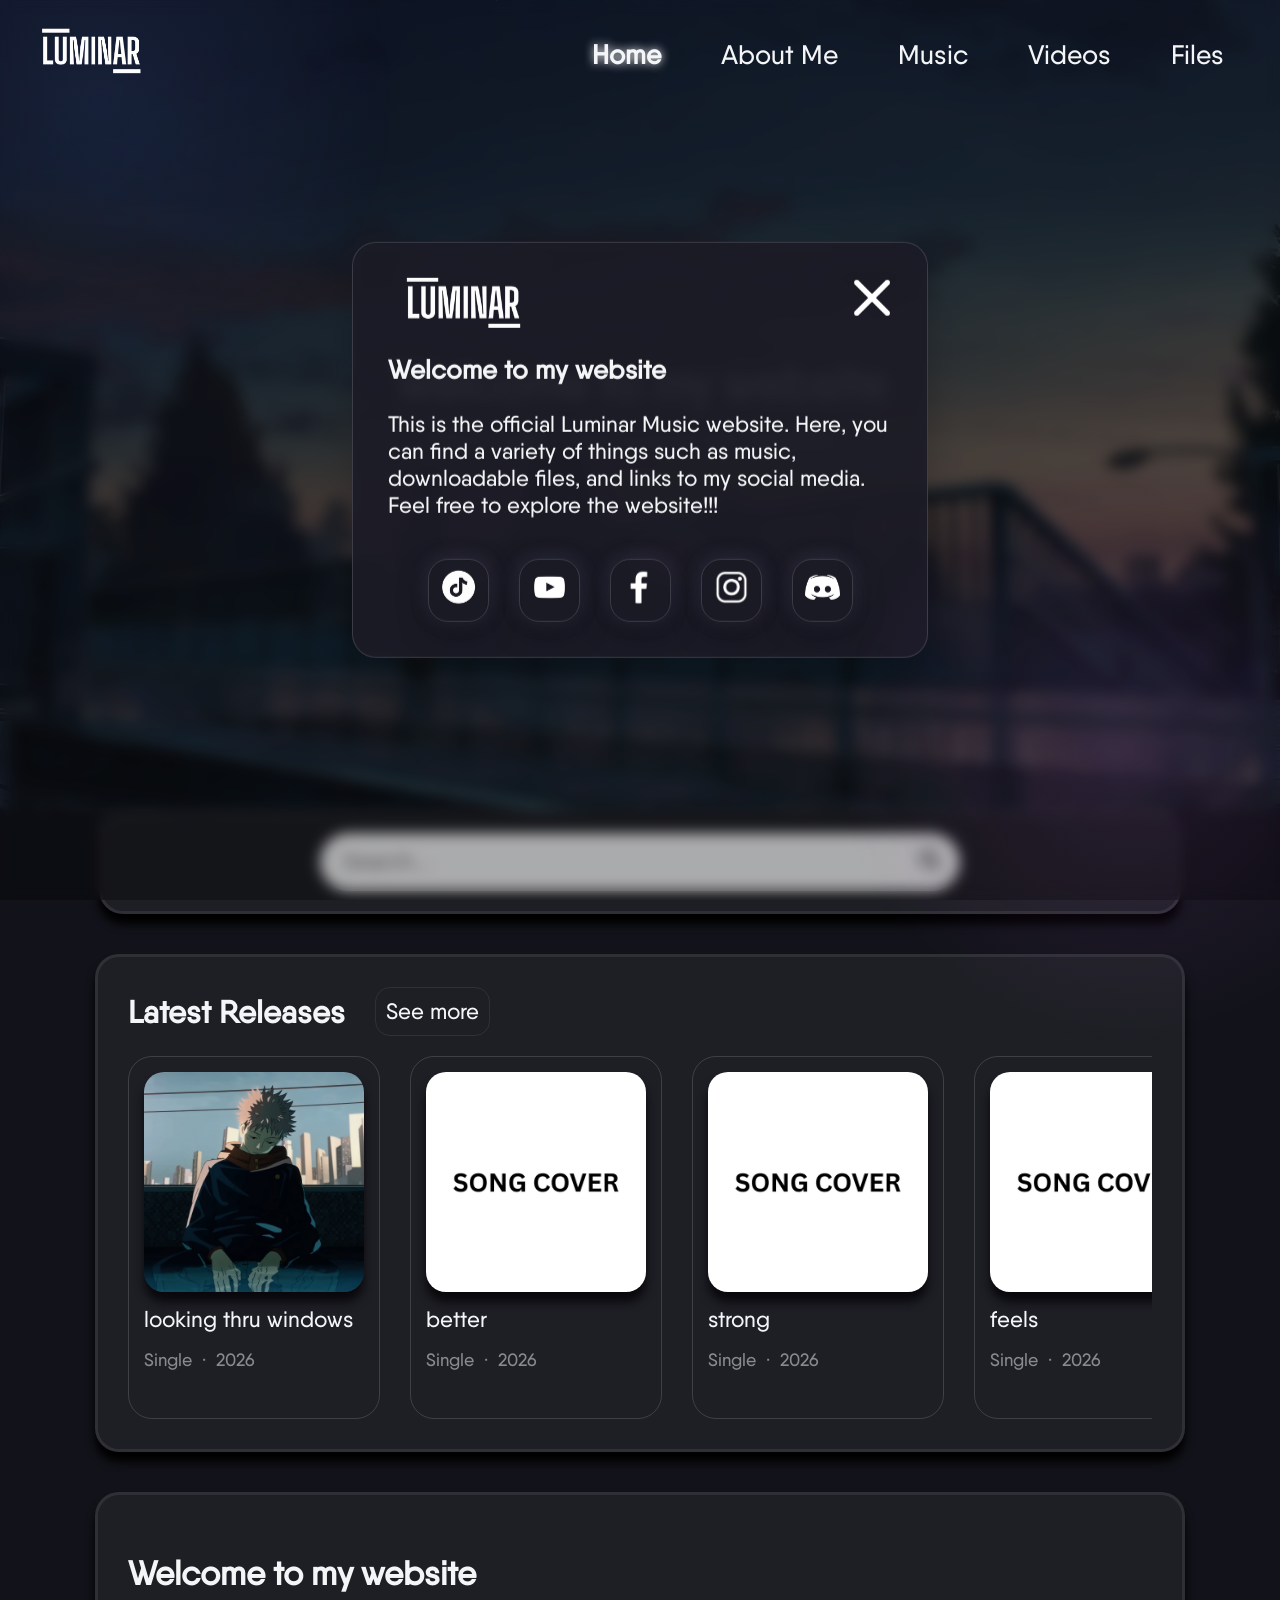
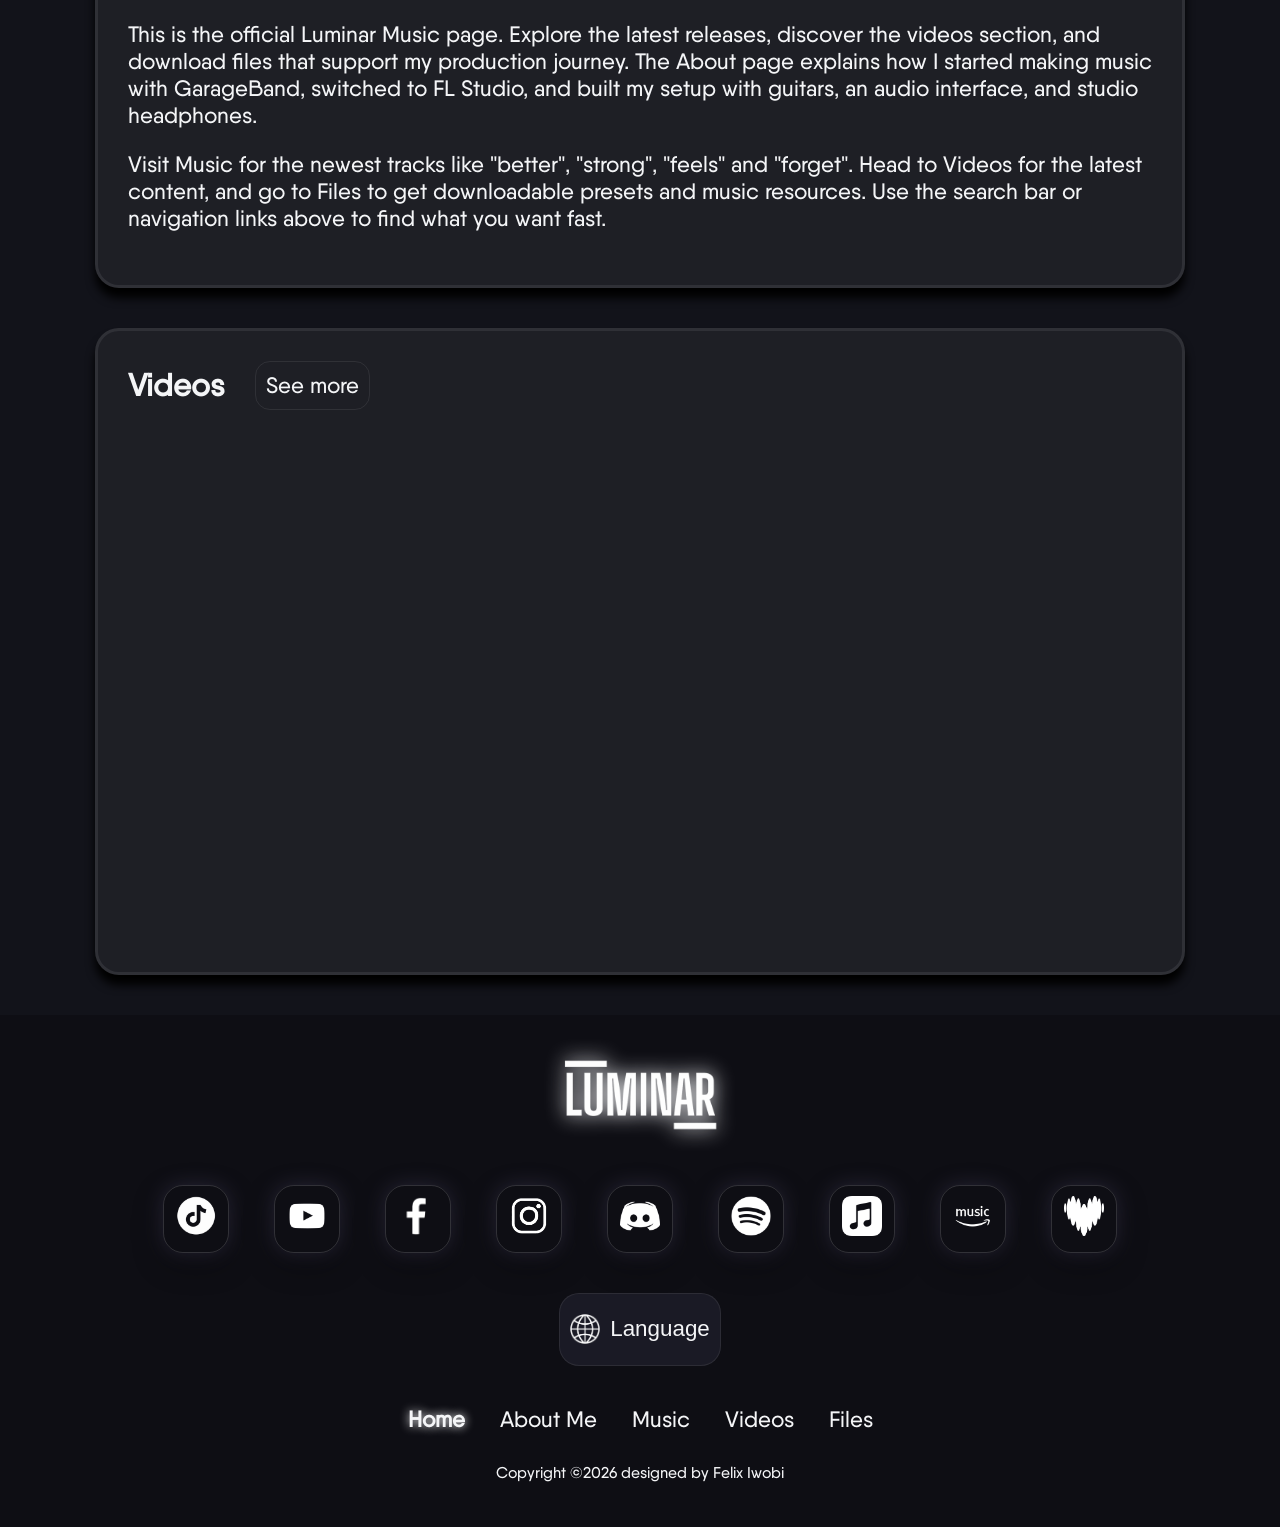
==== commit 0d91d805: "Update index.html" ====
--- a/index.html
+++ b/index.html
@@ -220,6 +220,11 @@
     closeBtn.addEventListener("click", () => {
         popup.style.display = "none";
     });
+    document.addEventListener("keydown", (e) => {
+        if (e.key.toLowerCase() === "x") {
+            closeBtn.click();
+        }
+    });
     const btn = document.getElementById("lang-btn");
     const box = document.getElementById("lang-list");
 
@@ -740,4 +745,4 @@
     }
 </script>
 </body>
-</html>+</html>
--- a/style.css
+++ b/style.css
@@ -21,7 +21,7 @@
     --popup-border: rgba(255, 255, 255, 0.15);
     --hover-bg: rgba(214, 184, 255, 0.2);
     --radius-large: 24px;
-    --blur-normal: blur(10px);
+    --blur-normal: blur(7px);
     --transition: 0.15s ease;
     --gradient1: #6a8cff;
     --gradient2: #e16aff;
@@ -169,7 +169,7 @@
 .navbar.scrolled {
     background-color: var(--surface-soft);
     z-index: 2000;
-    opacity: 0.95;
+    opacity: 0.92;
     border-color: rgba(255, 255, 255, 0.15);
     box-shadow: 0 20px 40px rgba(0, 0, 0, 0.6);
     border-radius: var(--radius-large);
@@ -271,7 +271,7 @@
     width: 100%;
     height: 50vh;
     object-fit: cover;
-    filter: blur(10px);
+    filter: var(--blur-normal);
 }
 
 .background-image div {
@@ -982,11 +982,15 @@
     content: "";
     position: absolute;
     inset: -100%;
-    background: conic-gradient(
+    background: linear-gradient(
         transparent,
         transparent,
         transparent,
-        rgba(193, 193, 193, 0.7),
+        var(--gradient1),
+        var(--gradient2),
+        var(--gradient3),
+        var(--gradient4),
+        var(--gradient5),
         transparent
     );
     animation: rotateBorder 4s linear infinite;
@@ -997,7 +1001,7 @@
 
 .latest-releases-home li:hover::before,
 .latest-releases li:hover::before {
-    opacity: 1;
+    opacity: 0.4;
 }
 
 .latest-releases-home li::after,
@@ -1046,6 +1050,107 @@
 
 /* ── Song player ── */
 
+.song-info-extended{
+    position: fixed;
+    display: none;
+    width: 100%;
+    height: 100%;
+    inset: 0;
+    backdrop-filter: var(--blur-normal);
+    z-index: 1500;
+}
+
+.song-info-extended-box{
+    padding: 20px;
+    background-color: var(--popup-bg);
+    display: flex;
+    flex-direction: column;
+    position: fixed;
+    top: 50%;
+    left: 50%;
+    width: 40%;
+    min-height: 40%;
+    transform: translate(-50%, -50%);
+    padding: 30px;
+    border: 1px solid var(--border);
+    border-radius: var(--radius-large);
+    backdrop-filter: var(--blur-normal);
+}
+
+.song-info-extended-box .player-song-info{
+    margin: 0;
+    min-width: 100%;
+}
+
+.song-info-extended-box .player-song-info{
+    margin: 0;
+    padding-left: 20px;
+    min-width: 100%;
+}
+
+.song-info-extended-box .player-song-info::before{
+    display: block;
+    content: "";
+
+    position: absolute;
+    inset: -1px;
+
+    right: 98.7%;
+
+    border-radius: 20px;
+
+    background: linear-gradient(
+        90deg,
+        var(--gradient1),
+        var(--gradient2),
+        var(--gradient3),
+        var(--gradient4),
+        var(--gradient5)
+    );
+        
+    opacity: 0.6;
+
+    background-size: 300% 300%;
+
+    animation: Glow 15s linear infinite;
+
+    z-index: -2;
+}
+
+.song-info-extended-box ul{
+    margin: 10px 0;
+    padding: 0;
+    font-size: 90%;
+    list-style: none;
+}
+
+.song-info-extended-box ul li{
+    display: flex;
+    align-items: center;
+    gap: 10px;
+    margin: 10px 0;
+    padding: 0;
+    white-space: nowrap;
+    opacity: 1;
+}
+
+.song-info-extended-box ul li p{
+    opacity: 0.5;
+}
+
+.song-info-extended-box ul li p {
+    margin: 0;
+}
+
+.song-info-extended-box img{
+    display: flex;
+    justify-content: center;
+    width: 120px;
+    height: 80px;
+    object-fit: cover;
+    margin: 0 auto;
+}
+
 .song-player {
     position: fixed;
     top: 85%;
@@ -1118,11 +1223,44 @@
 }
 
 .player-song-info {
+    position: relative;
     display: flex;
     flex-direction: column;
     max-width: 25%;
 }
 
+.player-song-info::before{
+    display: none;
+}
+
+.player-song-info p {
+    animation: appear 0.3s linear;
+}
+
+@keyframes appear {
+    0%{
+        opacity: 0;
+        transform: translateX(-15px);
+    }
+    100%{
+        opacity: 1;
+        transform: translateX(0);
+    }
+}
+
+.song-info{
+    padding: 0;
+    margin: 5px 0 0 0;
+    width: 100%;
+    display: flex;
+    flex-wrap: wrap;
+    align-items: center;
+    gap: 10px;
+    opacity: 0.5;
+    font-size: 60%;
+}
+
+#songTitleinbox,
 #songTitle {
     padding: 0;
     margin: 0;
@@ -1137,11 +1275,17 @@
     display: none;
 }
 
+.player-controls{
+    display: flex;
+    align-items: center;
+    gap: 30px;
+}
+
 .resume-btn,
 .pause-btn {
     position: relative;
-    width: 30px;
-    height: 30px;
+    width: 35px;
+    height: 35px;
     padding: 10px;
     border-radius: 50%;
     background: rgba(255, 255, 255, 0.1);
@@ -1158,6 +1302,22 @@
     transform: scale(1.05);
 }
 
+#songmenuBtn,
+#shuffleBtn{
+    width: 25px;
+    height: 25px;
+    object-fit: cover;
+    opacity: 0.7;
+}
+
+#songmenuBtn:hover,
+#shuffleBtn:hover{
+    opacity: 1;
+    transform: scale(1.1);
+    transition: 
+        transform var(--transition);
+}
+
 #progress {
     width: 100%;
     appearance: none;
@@ -1196,24 +1356,17 @@
 
 @media (max-width: 500px) {
     .song-player {
+        border-radius: 15px;
         flex-direction: column;
-        top: 80%;
+        top: 72%;
         left: 50%;
         transform: translateX(-50%);
-        width: 94%;
-        border-radius: 0;
-        padding: 25px 15px 45px 15px;
-    }
-
-    .song-player img{
-        transform: translateY(-10px);
-    }
-
-    .song-player img:hover{
-        transform: translateY(-10px) scale(1.05);
+        width: 93%;
+        padding: 25px 15px 50px 15px;
     }
 
     .song-popup-box-small {
+        top: 40%;
         min-width: 75%;
     }
 
@@ -1227,6 +1380,57 @@
 
     .player-song-info{
         transform: translateY(-10px);
+    }
+
+    .player-song-info{
+        margin-left: 27px;
+        padding-left: 20px;
+        min-width: 100%;
+    }
+
+    .player-controls{
+        margin-top: 10px;
+        order: 2;
+    }
+
+    .song-player-span{
+        padding: 0;
+        margin: 0;
+        order: 1;
+    }
+
+    .player-song-info::before{
+        display: block;
+        content: "";
+
+        position: absolute;
+        inset: -1px;
+
+        right: 98.7%;
+
+        border-radius: 20px;
+
+        background: linear-gradient(
+            90deg,
+            var(--gradient1),
+            var(--gradient2),
+            var(--gradient3),
+            var(--gradient4),
+            var(--gradient5)
+        );
+        
+        opacity: 0.6;
+
+        background-size: 300% 300%;
+
+        animation: Glow 15s linear infinite;
+
+        z-index: -2;
+    }
+
+    .song-info-extended-box{
+        min-width: 60%;
+        top: 40%;
     }
 }
 
@@ -1297,6 +1501,10 @@
         z-index: -1;
     }
 
+    .latest-releases-home li:hover::before,
+    .latest-releases li:hover::before {
+    opacity: 1;
+    }
 }
 
 /* ── Footer ── */
@@ -1447,13 +1655,42 @@
 }
 
 .lang-list li {
+    position: relative;
     padding: 10px 14px;
     border-radius: 10px;
     transition:
         transform var(--transition),
 }
 
-.lang-list li:hover {
+.lang-list li:hover::before{
+        content: "";
+
+        position: absolute;
+        inset: 0;
+
+        right: 93%;
+
+        border-radius: 10px;
+
+        background: linear-gradient(
+            90deg,
+            var(--gradient1),
+            var(--gradient2),
+            var(--gradient1)
+        );
+
+        opacity: 0.6;
+
+        background-size: 300% 300%;
+
+        animation: Glow 7s infinite linear;
+
+        z-index: -2;
+}
+
+
+
+ .lang-list li:hover {
     transform: scale(1.04);
     background-color: var(--hover-bg);
     animation: hover 1s ease infinite;
@@ -1488,4 +1725,4 @@
     width: 100%;
     height: 100%;
     border-radius: 5%;
-}+}
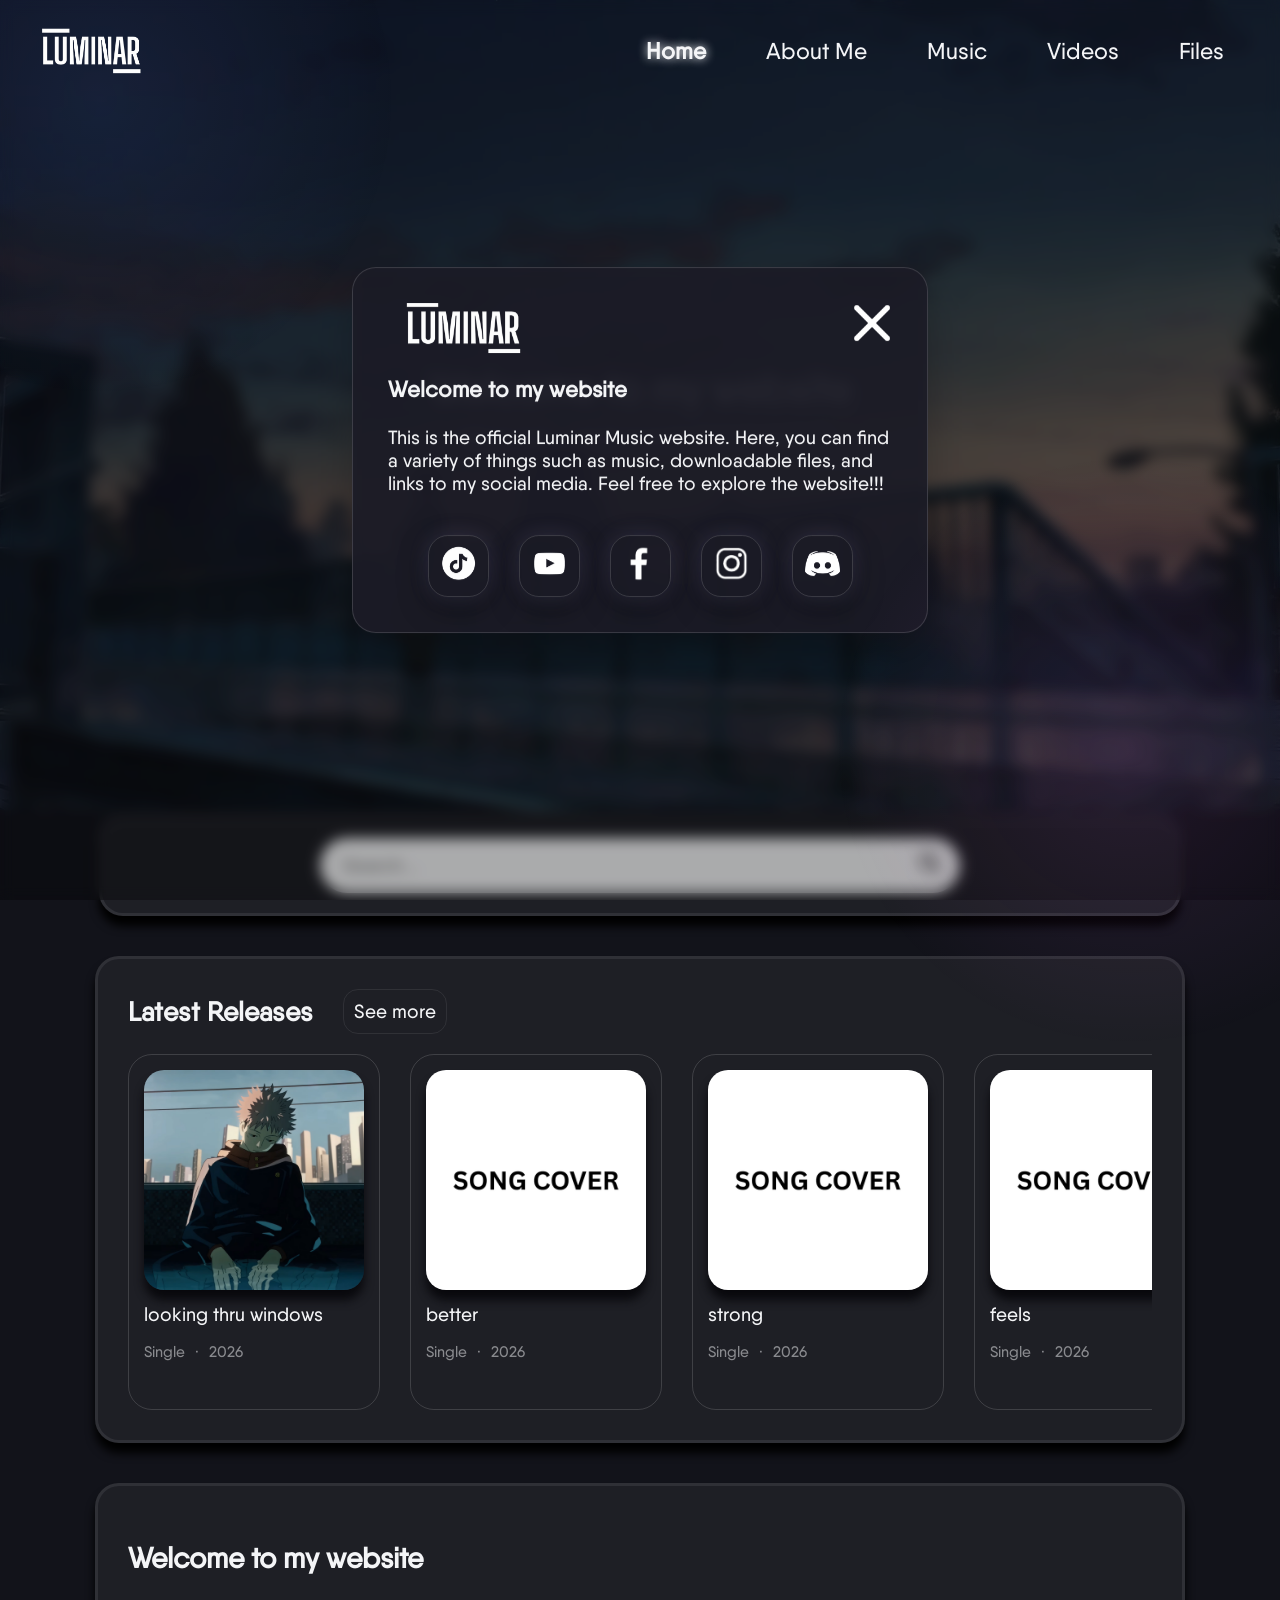
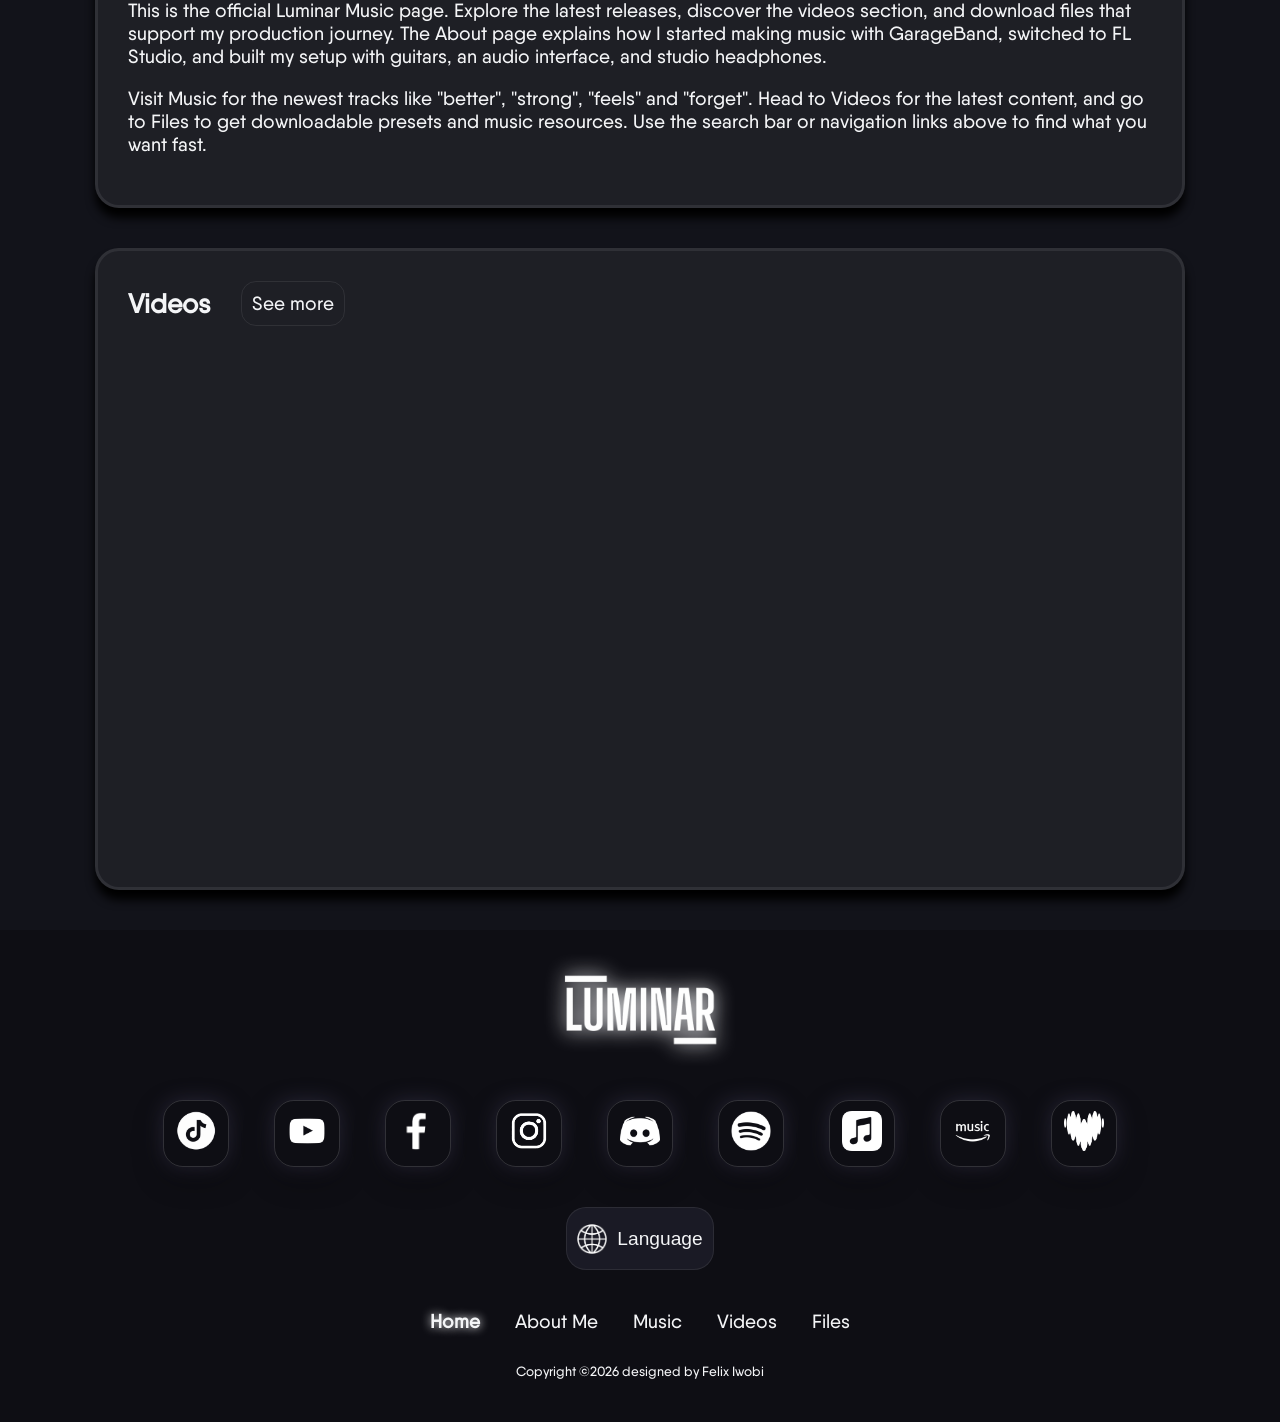
==== commit e33f2341: "Add files via upload" ====
--- a/index.html
+++ b/index.html
@@ -8,9 +8,9 @@
     <link rel="icon" href="images/luminar-logo-small.png">
 </head>
 <body>
-    <nav class="navbar">
-        <a href=""><img src="images/luminar-logo.png" class="luminar-logo" alt=""></a>
-        <ul class="navlist">
+    <nav class="navbar" id="NavBar">
+        <img src="images/luminar-logo.png" class="luminar-logo" id="logo" alt="">
+        <ul class="navlist" id="navlist">
             <li><a href="index.html" id="nav-home" aria-current="page">Home</a></li>
             <li><a href="about.html" id="nav-about">About Me</a></li>
             <li><a href="music.html" id="nav-music">Music</a></li>
@@ -184,6 +184,18 @@
         }
 
     });
+
+    const Logo = document.getElementById("logo")
+    const NavList = document.getElementById("navlist")
+
+    Logo.addEventListener("click", () =>{
+        if(NavList.style.display === "none" && window.innerWidth < 950){
+            NavList.style.display = "flex";
+        } else if (window.innerWidth < 950) {
+            NavList.style.display = "none";
+        }        
+    });
+
     const searchInput = document.querySelector(".search input");
     const items = document.querySelectorAll(".search-results-list li");
     const resultsBox = document.querySelector(".results");
@@ -220,6 +232,7 @@
     closeBtn.addEventListener("click", () => {
         popup.style.display = "none";
     });
+
     document.addEventListener("keydown", (e) => {
         if (e.key.toLowerCase() === "x") {
             closeBtn.click();
@@ -745,4 +758,4 @@
     }
 </script>
 </body>
-</html>
+</html>
--- a/style.css
+++ b/style.css
@@ -20,6 +20,7 @@
     --popup-bg: rgba(28, 28, 39, 0.9);
     --popup-border: rgba(255, 255, 255, 0.15);
     --hover-bg: rgba(214, 184, 255, 0.2);
+    --accent: rgba(204, 158, 213, 1);
     --radius-large: 24px;
     --blur-normal: blur(7px);
     --transition: 0.15s ease;
@@ -30,7 +31,6 @@
     --gradient5: #6a8cff;
 }
 
-
 :focus-visible {
     outline: none;
     box-shadow: 0 0 0 3px rgba(255, 255, 255, 0.35);
@@ -39,12 +39,18 @@
 
 body {
     margin: 0;
+    padding: 0;
     min-height: 100vh;
     color: var(--text);
     background: var(--surface);
     font-family: "MyFont", sans-serif;
-    font-size: 140%;
+    font-size: 120%;
     overflow-x: hidden;
+}
+
+html{
+    margin: 0;
+    padding: 0;
 }
 
 
@@ -229,7 +235,7 @@
     }
 
     .navlist {
-        display: flex;
+        display: none;
         flex-direction: column;
         justify-content: center;
         align-items: center;
@@ -256,7 +262,6 @@
 .background-image,
 .background-image-crop {
     position: relative;
-    display: flex;
 }
 
 .background-image img {
@@ -435,12 +440,13 @@
     inset: 0;
     backdrop-filter: var(--blur-normal);
     background-color: var(--overlay);
-    z-index: 1100;
+    z-index: 1400;
 }
 
 .song-popup-box {
     display: flex;
-    position: fixed;
+    position: relative;
+    z-index: 1;
     justify-content: space-between;
     width: 50%;
     max-height: 56%;
@@ -448,13 +454,42 @@
     left: 50%;
     transform: translate(-50%, -50%);
     padding: 35px;
-    background: var(--popup-bg);
-    border: 1px solid var(--popup-border);
+    background-color: var(--popup-bg);
+    border: 0px solid var(--popup-border);
     backdrop-filter: var(--blur-normal);
     box-shadow: 0 20px 40px rgba(0, 0, 0, 0.2);
     border-radius: var(--radius-large);
     box-sizing: border-box;
-}
+    overflow: hidden;
+}
+
+/*.song-popup-box::before{
+    content: "";
+    position: absolute;
+    inset: -100%;
+    padding: 10px;
+    background-image: conic-gradient(
+        var(--gradient1),
+        var(--gradient2),
+        var(--gradient3),
+        var(--gradient4),
+        var(--gradient5),
+        var(--gradient1)
+    );
+    border-radius: inherit;
+    filter: blur(1px);
+    z-index: -2;
+    animation: rotateBorder 4s linear infinite;
+}
+
+.song-popup-box::after{
+    content: "";
+    position: absolute;
+    inset: 2px;
+    background-color: var(--popup-bg);
+    border-radius: 22px;
+    z-index: -1;
+} */
 
 .song-popup-box-small {
     display: none;
@@ -982,16 +1017,12 @@
     content: "";
     position: absolute;
     inset: -100%;
-    background: linear-gradient(
-        transparent,
-        transparent,
-        transparent,
+    background-image: conic-gradient(
         var(--gradient1),
         var(--gradient2),
         var(--gradient3),
         var(--gradient4),
-        var(--gradient5),
-        transparent
+        var(--gradient5)
     );
     animation: rotateBorder 4s linear infinite;
     opacity: 0;
@@ -1001,7 +1032,7 @@
 
 .latest-releases-home li:hover::before,
 .latest-releases li:hover::before {
-    opacity: 0.4;
+    opacity: 0.6;
 }
 
 .latest-releases-home li::after,
@@ -1048,27 +1079,28 @@
     font-size: 80%;
 }
 
-/* ── Song player ── */
-
-.song-info-extended{
+/* ── Song player info ── */
+
+.song-info-extended,
+.lyrics-popup{
     position: fixed;
     display: none;
     width: 100%;
     height: 100%;
     inset: 0;
     backdrop-filter: var(--blur-normal);
+    background-color: var(--overlay);
     z-index: 1500;
 }
 
 .song-info-extended-box{
-    padding: 20px;
     background-color: var(--popup-bg);
     display: flex;
     flex-direction: column;
     position: fixed;
     top: 50%;
     left: 50%;
-    width: 40%;
+    width: 45%;
     min-height: 40%;
     transform: translate(-50%, -50%);
     padding: 30px;
@@ -1077,13 +1109,51 @@
     backdrop-filter: var(--blur-normal);
 }
 
+.lyrics-popup-box{
+    font-size: 120%;
+    background-color: var(--popup-bg);
+    display: flex;
+    flex-direction: column;
+    position: fixed;
+    top: 50%;
+    left: 50%;
+    width: 45%;
+    max-height: 50%;
+    transform: translate(-50%, -50%);
+    padding: 30px;
+    border: 1px solid var(--border);
+    border-radius: var(--radius-large);
+    backdrop-filter: var(--blur-normal);
+}
+
+.lyrics-popup-box p{
+    margin: 0 0 10px 0;
+    padding: 0;
+}
+
+#songTitleinLyrics{
+    color: var(--accent)
+}
+
+.lyrics{
+    display: flex;
+    line-height: 1.5;
+    max-width: 100%;
+    margin: 0 auto;
+    padding: 0 10%;
+    text-align: center;
+    overflow-y: auto;
+    scrollbar-width: thin;
+    scrollbar-color: rgba(255, 255, 255, 0.15) transparent;
+}
+
 .song-info-extended-box .player-song-info{
     margin: 0;
     min-width: 100%;
 }
 
 .song-info-extended-box .player-song-info{
-    margin: 0;
+    font-size: 110%;
     padding-left: 20px;
     min-width: 100%;
 }
@@ -1093,9 +1163,11 @@
     content: "";
 
     position: absolute;
-    inset: -1px;
-
-    right: 98.7%;
+
+    height: 100%;
+    width: 6px;
+
+    right: 99%;
 
     border-radius: 20px;
 
@@ -1127,7 +1199,7 @@
 .song-info-extended-box ul li{
     display: flex;
     align-items: center;
-    gap: 10px;
+    gap: 5px;
     margin: 10px 0;
     padding: 0;
     white-space: nowrap;
@@ -1143,7 +1215,6 @@
 }
 
 .song-info-extended-box img{
-    display: flex;
     justify-content: center;
     width: 120px;
     height: 80px;
@@ -1151,101 +1222,158 @@
     margin: 0 auto;
 }
 
-.song-player {
+/* ── Song player ── */
+
+.song-player{
+    box-sizing: border-box;
     position: fixed;
-    top: 85%;
+    bottom: 0;
     left: 50%;
     transform: translateX(-50%);
-    width: 52%;
-    display: flex;
-    align-items: center;
-    gap: 14px;
+    width: 100%;
+    display: flex;
+    justify-content: space-between;
     padding: 10px;
     background-color: var(--popup-bg);
     border: 1px solid var(--border);
+    border-radius: var(--radius-large);
+    backdrop-filter: var(--blur-normal);
+    z-index: 3000;
+}
+
+.song-player-left{
+    display: flex;
+
+    gap: 10px;
+    align-items: center;
+    min-width: 25%;
+}
+
+.song-cover-big{
+    position: relative;
+}
+
+.playerCover2{
+    display: none;
+    width: 95%;
+    height: auto;
+    object-fit: cover;
+    margin: auto;
+    border-radius: var(--radius-large);
+    margin-bottom: 30px;
+    transition: 
+        transform 0.6s ease,
+        opacity 0.6s ease;
+}
+
+.lyrics-mobile{
+    line-height: 1.5;
+    display: none;
+    margin: 0 auto;
+    text-align: center;
+    font-size: 120%;
+    position: absolute;
+    top: 45%;
+    left: 50%;
+    min-width: 70%;
+    max-height: 80%;
+    overflow-y: auto;
+    scrollbar-width: thin;
+    scrollbar-color: rgba(255, 255, 255, 0.15) transparent;
+}
+
+.imageIcon{
+    opacity: 0.7;
+    display: none;
+    width: 25px;
+    height: auto;
+    object-fit: cover;
+}
+
+#imageIcon:hover{
+    opacity: 1;
+    transform: scale(1.02);
+    transition: 
+        transform var(--transition);
+}
+
+.volume{
+    gap: 10px;
+    width: 25%;
+    display: flex;
+    justify-content: center;
+    align-items: center;
+}
+
+#vol2,
+#vol1,
+#volm{
+    opacity: 0.7;
+    display: none;
+    width: 30px;
+    height: auto;
+    object-fit: cover;
+}
+
+#vol3{
+    opacity: 0.7;
+    width: 30px;
+    height: auto;
+    object-fit: cover;
+}
+
+#vol3:hover,
+#vol2:hover,
+#vol1:hover,
+#volm:hover{
+    opacity: 1;
+}
+
+#LyricsBtn{
+    position: relative;
+    opacity: 0.7;
+    width: 28px;
+    height: auto;
+    object-fit: cover;
+    transition: 
+        transform var(--transition);
+}
+
+#LyricsBtn:hover{
+    transform: scale(1.1);
+    opacity: 1;
+}
+    
+#volumeSpan{
+    width: 110px;
+    appearance: none;
+    height: 7px;
     border-radius: 20px;
-    backdrop-filter: var(--blur-normal);
-    box-shadow: var(--shadow-big);
-    z-index: 3000;
+    background: linear-gradient(
+        to right 0%,
+        var(--hover-bg)
+        rgba(255,255,255,0.15) 100%
+    );
+    cursor: pointer;
+    accent-color: var(--text);
+}
+
+#volumeSpan::-webkit-slider-thumb:hover {
+    transform: scale(1.1);
 }
 
 .player-cover {
     width: 70px;
     height: 70px;
     object-fit: cover;
-    border-radius: 14px;
+    border-radius: 10px;
     box-shadow: 0 5px 15px rgba(0, 0, 0, 0.4);
-    flex-shrink: 0;
     transition: transform var(--transition);
 }
 
 .song-player-layout{
     gap: 10px;
-}
-
-.song-player-span{
-    display: flex;
-    justify-content: space-between;
-    justify-content: center;
-    align-items: center;
-    gap: 13px;
-    width: 100%;
-}
-
-.song-player-span span{
-    padding: 0;
-    margin: 0;
-    font-family: inherit;
-    text-align: center;
-    font-size: 80%;
-    opacity: 0.7;
-    min-width: 45px;
-}
-
-.song-player-layout{
-    width: 100%;
-    display: flex;
-    flex-direction: column;
-    justify-content: center;
-    align-items: center;
-}
-
-.song-player-layout-mobile{
-    display: none;
-    width: 100%;
-    flex-direction: column;
-    justify-content: center;
-    align-items: center;
-}
-
-.player-cover:hover {
-    transform: scale(1.05);
-}
-
-.player-song-info {
-    position: relative;
-    display: flex;
-    flex-direction: column;
-    max-width: 25%;
-}
-
-.player-song-info::before{
-    display: none;
-}
-
-.player-song-info p {
-    animation: appear 0.3s linear;
-}
-
-@keyframes appear {
-    0%{
-        opacity: 0;
-        transform: translateX(-15px);
-    }
-    100%{
-        opacity: 1;
-        transform: translateX(0);
-    }
+    max-width: 50%;
 }
 
 .song-info{
@@ -1258,6 +1386,19 @@
     gap: 10px;
     opacity: 0.5;
     font-size: 60%;
+    animation: appearSongInfo 0.3s linear;
+}
+
+.player-song-info {
+    position: relative;
+    display: flex;
+    flex-direction: column;
+    width: 100%;
+    min-width: 0;
+}
+
+.player-song-info::before{
+    display: none;
 }
 
 #songTitleinbox,
@@ -1269,10 +1410,69 @@
     white-space: nowrap;
     overflow: hidden;
     text-overflow: ellipsis;
-}
-
-.song-player audio {
+    animation: appear 0.3s linear;
+    min-width: 0;
+}
+
+@keyframes appear {
+    0%{
+        opacity: 0;
+        transform: translateX(-15px);
+    }
+    100%{
+        opacity: 1;
+        transform: translateX(0);
+    }
+}
+
+@keyframes appearSongInfo {
+    0%{
+        opacity: 0;
+        transform: translateX(-15px);
+    }
+    100%{
+        opacity: 0.5;
+        transform: translateX(0);
+    }
+}
+
+/* ── Song player span ── */
+
+.song-player-span{
+    display: flex;
+    justify-content: center;
+    align-items: center;
+    width: 100%;
+}
+
+.song-player-span span{
+    padding: 0;
+    margin: 0;
+    font-family: inherit;
+    text-align: center;
+    font-size: 80%;
+    opacity: 0.7;
+    min-width: 45px;
+}
+
+.song-player-layout{
+    width: 100%;
+    display: flex;
+    flex-direction: column;
+    justify-content: center;
+    align-items: center;
+}
+
+.song-player-layout-mobile{
     display: none;
+    width: 100%;
+    flex-direction: column;
+    justify-content: center;
+    align-items: center;
+}
+
+.player-cover:hover {
+    transform: scale(1.05);
 }
 
 .player-controls{
@@ -1284,8 +1484,8 @@
 .resume-btn,
 .pause-btn {
     position: relative;
-    width: 35px;
-    height: 35px;
+    width: 30px;
+    height: 30px;
     padding: 10px;
     border-radius: 50%;
     background: rgba(255, 255, 255, 0.1);
@@ -1304,8 +1504,8 @@
 
 #songmenuBtn,
 #shuffleBtn{
-    width: 25px;
-    height: 25px;
+    width: 20px;
+    height: 20px;
     object-fit: cover;
     opacity: 0.7;
 }
@@ -1342,27 +1542,110 @@
     transform: scale(1.25);
 }
 
+.links-mobile{
+    display: none;
+    position: fixed;
+    align-items: center;
+    min-width: 100%;
+    width: auto;
+    bottom: 80px;
+    left: 50%;
+    transform: translateX(-50%);
+    z-index: 3000;
+    animation: Xscroll 13s infinite linear;
+}
+
+.links-mobile p{
+    opacity: 0.5;
+    cursor: pointer;
+    display: flex;
+    align-items: center;
+    width: 100%;
+    gap: 10px;
+}
+
+.links-mobile p:hover{
+    opacity: 1;
+    transform: translateY(-5px);
+    text-shadow: 0 10px 20px #000;
+}
+
+.links-mobile img{
+    width: 20px;
+    height: auto;
+    object-fit: cover;
+}
+
 @media (max-width: 900px) {
-    .song-player {
-        width: 75%;
-        padding: 10px;
-    }
-
-    .player-cover {
+
+    .imageIcon{
         display: none;
     }
 
+    .song-player{
+        width: 100%;
+        align-items: center;
+    }
+
+    .song-player-left,
+    .volume {
+        flex: 0 0 20%;
+        min-width: 0;
+    }
+
+    #volumeSpan{
+        width: 80px;
+    }
+
+    .song-player-layout {
+        flex: 0 0 60%;
+        width: auto;
+        max-width: none;
+    }
+
+    .playerCover2,
+    .player-cover{
+        display: none;
+    }
+
+    .lyrics-popup-box{
+        width: 70%;
+    }
+
 }
 
 @media (max-width: 500px) {
-    .song-player {
+
+    .imageIcon{
+        display: block;
+        margin-right: 5px;
+    }
+
+    .resume-btn,
+    .pause-btn {
+    width: 35px;
+    height: 35px;
+    }
+
+    #songmenuBtn,
+    #shuffleBtn{
+        width: 25px;
+        height: 25px;
+    }
+    
+    .playerCover2{
+        display: none;
+    }
+
+    .song-player{
+        box-sizing: border-box;
         border-radius: 15px;
         flex-direction: column;
-        top: 72%;
+        bottom: 0%;
         left: 50%;
-        transform: translateX(-50%);
-        width: 93%;
-        padding: 25px 15px 50px 15px;
+        transform: translateX(-50%) ;
+        width: 100%;
+        padding: 30px 15px 60px 15px;
     }
 
     .song-popup-box-small {
@@ -1371,42 +1654,54 @@
     }
 
     .song-player-layout{
-        gap: 0;
+        margin: 0;
+        padding: 0;
     }
 
     .song-player-layout-mobile{
         display: flex;
     }
 
+    .song-player-left{
+        width: 100%;
+        transform: translateY(-10px);
+    }
+
     .player-song-info{
-        transform: translateY(-10px);
+        width: 95%;
     }
 
     .player-song-info{
-        margin-left: 27px;
-        padding-left: 20px;
-        min-width: 100%;
+        margin-left: 10px;
+        padding-left: 15px;
+        margin-bottom: 10px;
+        width: 100%;
     }
 
     .player-controls{
         margin-top: 10px;
         order: 2;
     }
-
     .song-player-span{
         padding: 0;
         margin: 0;
         order: 1;
     }
 
+    .song-player-layout{
+        min-width: 100%;
+    }
+
     .player-song-info::before{
         display: block;
         content: "";
 
         position: absolute;
-        inset: -1px;
-
-        right: 98.7%;
+    
+        height: 100%;
+        width: 6px;
+
+        right: 100%;
 
         border-radius: 20px;
 
@@ -1424,13 +1719,35 @@
         background-size: 300% 300%;
 
         animation: Glow 15s linear infinite;
-
-        z-index: -2;
+    }
+
+    .song-info-extended-box .player-song-info{
+        margin: 0;
+    }
+
+    .song-info-extended-box img{
+        display: none;
     }
 
     .song-info-extended-box{
-        min-width: 60%;
-        top: 40%;
+        top: 37%;
+    }
+    
+    .song-player-left{
+        min-width: 100%;
+        display: flex;
+        gap: 10px;
+        justify-content: center;
+        align-items: center;
+    }
+
+    .volume{
+        display: none;
+    }
+
+    .links-mobile{
+        display: block;
+        bottom: 0;
     }
 }
 
@@ -1505,6 +1822,138 @@
     .latest-releases li:hover::before {
     opacity: 1;
     }
+}
+
+.shortcut-btn{
+    appearance: none;
+    outline: none;
+    border: none;
+    border-radius: var(--radius-large);
+    background: var(--hover-bg);
+    position: fixed;
+    bottom: 15%;
+    right: 1%;
+    padding: 10px 12px;
+    border: 1px solid rgba(255, 255, 255, 0.15);
+    border-radius: 20px;
+    cursor: pointer;
+    backdrop-filter: var(--blur-normal);
+    box-shadow:
+        0 0 20px rgba(189, 173, 253, 0.15),
+        0 10px 30px rgba(0, 0, 0, 0.4);
+    transition:
+        transform var(--transition),
+        background-color var(--transition),
+        box-shadow var(--transition);
+}
+
+.shortcut-btn:hover{
+    transform: translateY(-3px) scale(1.05);
+    box-shadow: 0 20px 30px rgba(0, 0, 0, 0.35);
+}
+
+.shortcut-btn img {
+    width: 30px;
+    transform: translateY(3px);
+    height: auto;
+    object-fit: cover;
+}
+
+.shortcut-modal{
+    display: none;
+    border-radius: var(--border);
+    position: fixed;
+    inset: 0;
+    backdrop-filter: var(--blur-normal);
+    background: var(--overlay);
+    justify-content: center;
+    align-items: center;
+    z-index: 1500;
+}
+
+.shortcut-modal p{
+    padding: 0;
+    margin: 10px 0;
+    display: flex;
+    align-items: center;
+    gap: 0 10px;
+}
+
+.shortcut-content h2{
+    padding: 0;
+    margin: 0;
+}
+
+.shortcut-content{
+    background: var(--popup-bg);
+    padding: 30px;
+    border: 1px solid var(--border);
+    border-radius: var(--radius-large);
+}
+
+kbd {
+    background: var(--hover-bg);
+    padding: 3px 8px;
+    border-radius: 4px;
+}
+
+#closeShortcut{
+    appearance: none;
+    outline: none;
+    border: 1px solid var(--border);
+    font-size: 100%;
+    padding: 5px;
+    border-radius: 6px;
+    background: var(--hover-bg);
+    color: var(--text);
+}
+
+#closeShortcut:hover{
+    opacity: 0.5;
+}
+
+@media (max-width: 800px){
+    .shortcut-btn{
+        position: fixed;
+        bottom: 90%;
+        right: 5%;
+        z-index: 1500;
+    }   
+}
+
+@media (max-width: 600px){
+
+    .shortcut-content{
+        transform: translateY(-60px);
+        font-size: 85%;
+        max-width: 60%;
+    }
+
+    .song-info-extended-box{
+        min-width: 62%;
+    }
+
+    .shortcut-btn img{
+        height: 25px;
+        width: auto;
+        object-fit: cover;
+    }
+
+    .shortcut-btn{
+        backdrop-filter: blur(2px);
+    }
+    
+}
+    
+@keyframes Xscroll {
+    from{
+        left: 150%;
+    }
+
+    to{
+        left: -30%;
+    }
+    
 }
 
 /* ── Footer ── */
@@ -1658,8 +2107,7 @@
     position: relative;
     padding: 10px 14px;
     border-radius: 10px;
-    transition:
-        transform var(--transition),
+    transition: transform var(--transition);
 }
 
 .lang-list li:hover::before{
@@ -1726,3 +2174,22 @@
     height: 100%;
     border-radius: 5%;
 }
+
+.visualizer-container {
+    position: absolute;
+
+    bottom: 450px;
+    right: 0;
+    left: 0;
+
+    text-align: center;
+}
+
+.visualizer-container__bar {
+
+    display: inline-block;
+    background: white;
+    margin: 0 2px;
+    width: 25px;
+
+}
